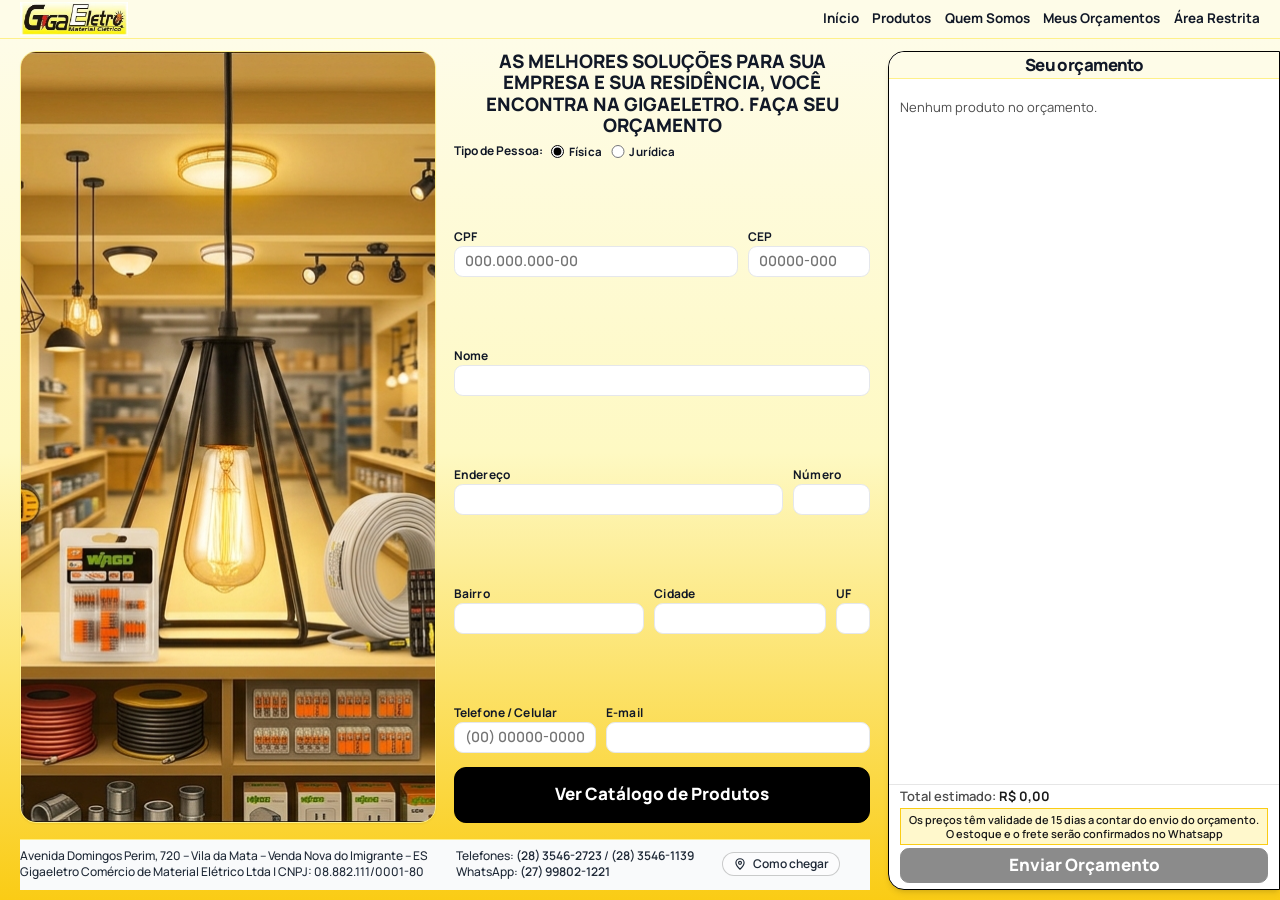
==== admin-estoque.html @ 89af7bc7 "fix: unifica consultas de orçamentos por documento e corrige filtros de data Co-authored-by: Cursor " ====
<!DOCTYPE html>
<html lang="pt-BR">
<head>
  <meta charset="utf-8">
  <meta name="viewport" content="width=device-width, initial-scale=1">
  <meta name="robots" content="noindex, nofollow">
  <title>Estoque | Gigaeletro</title>
  <link rel="icon" href="assets/logo-gigaeletro.jpg?v=3" type="image/jpeg">
  <link rel="preconnect" href="https://fonts.googleapis.com">
  <link rel="preconnect" href="https://fonts.gstatic.com" crossorigin>
  <link href="https://fonts.googleapis.com/css2?family=Manrope:wght@400;500;600;700;800&display=swap" rel="stylesheet">
  <link rel="stylesheet" href="css/site.css?v=64">
</head>
<body>
  <header class="site-header">
    <div class="wrap bar">
      <a class="brand" href="/">
        <img src="assets/logo-gigaeletro.jpg?v=3" width="366" height="184" alt="Gigaeletro Material Elétrico">
      </a>
    </div>
  </header>
  <main class="section">
    <div data-area-restrita hidden>
    <div class="wrap gestor-nav-wrap">
      <p class="kicker">Área restrita</p>
      <nav class="gestor-abas" aria-label="Área restrita">
        <button type="button" data-aba="orcamentos" aria-selected="true">Orçamentos Recebidos</button>
        <button type="button" data-aba="estoque" aria-selected="false">Atualizar Estoque</button>
        <button class="btn btn-line gestor-sair" type="button" data-sair>Sair</button>
      </nav>
    </div>
    <div class="wrap gestor-pagina" data-visao="orcamentos">
      <h1>Orçamentos recebidos</h1>
      <form class="gestor-filtros" data-gestor-filtros>
        <label>Data
          <input type="date" data-gestor-data>
        </label>
        <label>CPF/CNPJ
          <input type="text" inputmode="numeric" maxlength="14" autocomplete="off" placeholder="Somente números" data-gestor-documento>
        </label>
        <button class="btn btn-preto gestor-buscar" type="submit">Buscar</button>
      </form>
      <p class="gestor-vazio" data-gestor-vazio hidden>Nenhum orçamento encontrado.</p>
      <div class="gestor-tabela-box">
        <table class="gestor-tabela">
          <thead>
            <tr>
              <th>Data</th>
              <th>Nome / Razão Social</th>
              <th>CPF/CNPJ</th>
              <th>Telefone / Celular</th>
              <th class="num">Total</th>
              <th class="acoes">Ações</th>
            </tr>
          </thead>
          <tbody data-gestor-lista></tbody>
        </table>
      </div>
    </div>
    <div class="wrap admin-page" data-visao="estoque" hidden>
      <h1>Atualização de estoque</h1>
      <form class="admin-body panel" data-admin-arquivo>
        <p class="muted">Arraste a Tabela de Produtos. As colunas lidas são Código, Nome, Estoque e PrVenda. Esta ação substitui o catálogo inteiro. Se a leitura falhar, a lista anterior permanece.</p>
        <ol class="mapa">
          <li><span>1</span> Código</li>
          <li><span>2</span> Nome</li>
          <li><span>3</span> Estoque</li>
          <li><span>4</span> PrVenda</li>
        </ol>
        <label class="drop drop-cliente" data-drop-admin for="planilha">
          <span class="upload-badge" aria-hidden="true">
            <svg viewBox="0 0 48 48" fill="none" stroke="#1a1a1a" stroke-width="2.4">
              <path d="M24 32V10"/><path d="M15 18l9-9 9 9"/><path d="M10 30v8h28v-8"/>
            </svg>
          </span>
          <span class="drop-texto">Arraste sua lista de materiais aqui ou clique para selecionar o arquivo (Aceitamos Excel, PDF ou Foto)</span>
          <input id="planilha" name="planilha" type="file" accept=".csv,.txt,.xlsx,.xls,.pdf,.png,.jpg,.jpeg,.webp,text/csv">
        </label>
        <p class="file-name" data-admin-arquivo-nome hidden></p>
        <p class="aviso" data-admin-status hidden></p>
        <div class="auditoria" data-auditoria hidden>
          <p>Produtos no catálogo: <strong data-audit-catalogo></strong></p>
          <p>Total de linhas lidas no Excel: <strong data-audit-linhas></strong></p>
          <p>Total de produtos inseridos com sucesso no banco de dados: <strong data-audit-inseridos></strong></p>
          <p>Erros ou pulados:</p>
          <ul data-audit-pulados></ul>
          <p>Data e hora da última atualização: <strong data-audit-quando></strong></p>
        </div>
        <button class="btn btn-amarelo" type="button" data-processar disabled>Processar e Atualizar Estoque no Site</button>
      </form>
    </div>
    </div>
  </main>
  <div class="overlay" data-fechar-detalhe hidden></div>
  <div class="modal gestor-detalhe" data-detalhe hidden role="dialog" aria-modal="true" aria-labelledby="titulo-detalhe">
    <div class="drawer-head">
      <h2 id="titulo-detalhe">Orçamento</h2>
      <button type="button" data-fechar-detalhe aria-label="Fechar">×</button>
    </div>
    <div class="gestor-detalhe-corpo" data-detalhe-corpo></div>
  </div>
  <script src="js/admin.js?v=14"></script>
</body>
</html>
---- css/site.css ----
:root {
  --paper: #fcfcfc;
  --ink: #1a1a1a;
  --muted: #4d4d4d;
  --line: #e6e6e6;
  --yellow: #fcd800;
  --yellow-50: #fefce8;
  --yellow-100: #fef9c3;
  --yellow-200: #fef08a;
  --yellow-400: #facc15;
  --gray-50: #f9fafb;
  --gray-200: #e5e7eb;
  --gray-800: #1f2937;
  --gray-900: #111827;
  --wa: #0f766e;
  --wa-hover: #0c5f59;
  --white: #ffffff;
  --header: 76px;
  --orcamento: 300px;
  color-scheme: light;
}
@media (max-width: 1100px) {
  :root { --orcamento: 260px; }
}
@media (max-width: 760px) {
  :root { --orcamento: min(220px, 40vw); }
}

*,
*::before,
*::after { box-sizing: border-box; }

html { scroll-behavior: smooth; }

body {
  margin: 0;
  background: var(--gray-50);
  color: var(--gray-900);
  font-family: "Manrope", "Segoe UI", sans-serif;
  font-size: 1.0625rem;
  line-height: 1.55;
  overflow-x: clip;
}

body.drawer-open { overflow: hidden; }

body.home {
  height: 100vh;
  height: 100dvh;
  overflow: hidden;
  display: flex;
  flex-direction: column;
  padding-left: 0;
}
body.home .wrap {
  width: 100%;
  max-width: none;
  margin-left: 0;
  margin-right: 0;
}
body.home .bar { justify-content: flex-start; padding-right: 1.25rem; }
body.home .brand { margin-left: 0; margin-right: 0; }
@media (min-width: 981px) {
  body.home main,
  body.home .site-footer { margin-right: 0; }
}
@media (max-width: 980px) {
  body.home { padding-right: 0; }
  body.home .hero-grid { padding-right: 16px; }
}
body.home .site-header { position: relative; flex: none; padding-left: 20px; }
body.home main {
  flex: 1;
  min-height: 0;
  display: flex;
  flex-direction: column;
  overflow: hidden;
  margin-right: 0;
}
body.home .site-footer { margin-right: 0; }
body.home .hero {
  flex: 1;
  min-height: 0;
  display: flex;
  overflow: hidden;
}
body.home .hero-grid {
  flex: 1;
  min-height: 0;
  height: 100%;
  margin-top: 0;
  padding: 12px 0 10px 20px;
  gap: 16px 18px;
  grid-template-columns: minmax(0, 416px) minmax(0, 416px) minmax(var(--orcamento), 1fr);
  grid-template-rows: minmax(0, 1fr) auto;
  align-items: stretch;
}
body.home .hero-centro {
  grid-column: 2;
  grid-row: 1;
  min-width: 0;
  min-height: 0;
  display: flex;
  flex-direction: column;
  justify-content: flex-start;
  padding: 0;
  overflow: auto;
}
body.home .hero-copy {
  container-type: inline-size;
  min-width: 0;
  margin-top: 0;
}
body.home .hero h1 {
  width: 100%;
  max-width: none;
  margin: 0;
  white-space: normal;
  text-align: center;
  font-size: clamp(0.92rem, 1.45vw, 1.42rem);
  font-weight: 800;
  letter-spacing: 0;
  line-height: 1.15;
}
body.home .hero h1 strong { font-weight: 900; }
body.home .hero-copy p {
  max-width: none;
  margin: 0;
  font-size: 1.05rem;
  font-weight: 700;
  line-height: 1.3;
  color: var(--gray-900);
  text-align: center;
}
body.home .hero-photo {
  grid-column: 1;
  grid-row: 1;
  width: 100%;
  max-width: 416px;
  height: 100%;
  min-height: 0;
  max-height: none;
  align-self: stretch;
  justify-self: stretch;
  object-fit: cover;
  object-position: center;
  border-radius: 1rem;
}
body.home .hero-acao {
  width: 100%;
  max-width: 100%;
  justify-self: stretch;
  min-height: 0;
  min-width: 0;
  align-self: start;
  align-content: start;
  grid-template-rows: auto auto;
  gap: 0;
  margin-top: 8px;
  overflow: visible;
}
body.home .cliente-form {
  height: auto;
  min-height: 0;
  overflow: visible;
  align-content: start;
  align-self: stretch;
  gap: 0;
  padding-right: 0;
}
@media (min-width: 981px) {
  body.home { --header: 38px; }
  body.home .bar {
    min-height: 38px;
    padding-top: 2px;
    padding-bottom: 2px;
    gap: 0.55rem;
  }
  body.home .brand img {
    width: calc(32px * 366 / 184 * 1.3 * 1.3);
    height: calc(32px * 1.05);
    max-height: calc(32px * 1.05);
  }
  body.home .nav { gap: 0.85rem; }
  body.home .nav a,
  body.home .nav button { font-size: 0.84rem; line-height: 1; }
}
body.home .hero-acao .btn { align-self: stretch; width: 100%; height: auto; min-height: 56px; margin-top: 14px; }
body.home .site-footer {
  display: block;
  flex: none;
  grid-column: 1 / span 2;
  grid-row: 2;
  width: 100%;
  margin-left: 0;
  margin-right: 0;
  padding: 8px 12px 10px 0;
}
body.home .site-footer .foot {
  display: flex;
  flex-wrap: wrap;
  justify-content: flex-start;
  align-items: center;
  gap: 4px 28px;
  width: 100%;
  min-height: 0;
}
body.home .foot-contatos,
body.home .foot-fiscal,
body.home .foot-links { text-align: left; justify-self: start; }
body.home .site-footer .brand { display: none; }
body.home .fine,
body.home .site-footer p { margin: 0; font-size: 12px; line-height: 1.35; font-weight: 500; color: var(--gray-800); text-align: left; }

img { max-width: 100%; display: block; }

h1, h2, h3 {
  margin: 0;
  color: var(--gray-900);
  font-weight: 800;
  letter-spacing: -0.035em;
  line-height: 1.05;
}

h1 { font-size: clamp(2.2rem, 5vw, 4.2rem); max-width: min(14em, 100%); }
h2 { font-size: clamp(1.8rem, 3.2vw, 2.8rem); max-width: min(16em, 100%); }
h3 { font-size: 1.15rem; letter-spacing: -0.02em; line-height: 1.25; }

p { margin: 0.8rem 0 0; }
a { color: inherit; }
button, input { font: inherit; color: inherit; }

:focus-visible { outline: 3px solid var(--yellow); outline-offset: 3px; }
::selection { background: var(--yellow); color: var(--ink); }

.sr-only {
  position: absolute;
  width: 1px;
  height: 1px;
  padding: 0;
  margin: -1px;
  overflow: hidden;
  clip: rect(0, 0, 0, 0);
  white-space: nowrap;
  border: 0;
}

.skip {
  position: absolute;
  left: 1rem;
  top: -3rem;
  z-index: 80;
  background: var(--yellow);
  color: var(--ink);
  padding: 0.55rem 0.8rem;
  font-weight: 800;
  text-decoration: none;
}
.skip:focus { top: 1rem; }

.wrap {
  width: min(1120px, calc(100% - 2.5rem));
  margin-inline: auto;
}

.site-header {
  position: sticky;
  top: 0;
  z-index: 30;
  background: var(--yellow-50);
  border-bottom: 1px solid var(--yellow-200);
}

.bar {
  display: flex;
  align-items: center;
  gap: 1rem;
  min-height: var(--header);
}

.brand { display: flex; align-items: center; flex: none; text-decoration: none; }
.brand img {
  width: calc(50px * 366 / 184 * 1.3 * 1.3);
  height: calc(50px * 1.05);
  max-width: none;
  max-height: calc(50px * 1.05);
  object-fit: fill;
  display: block;
}

.nav {
  display: flex;
  align-items: center;
  gap: 1.2rem;
  margin-left: auto;
}
.nav a, .nav button { text-decoration: none; font-weight: 700; font-size: 0.98rem; }
.nav button { border: 0; background: none; padding: 0; cursor: pointer; }
.nav a:hover, .nav button:hover { box-shadow: inset 0 -2px 0 var(--ink); }

.nav-toggle {
  display: none;
  width: 44px;
  height: 44px;
  border: 1px solid var(--gray-200);
  border-radius: 0.75rem;
  background: var(--white);
  align-items: center;
  justify-content: center;
}
.bars, .bars::before, .bars::after {
  display: block;
  width: 18px;
  height: 2px;
  background: currentColor;
  position: relative;
}
.bars::before, .bars::after { content: ""; position: absolute; left: 0; }
.bars::before { top: -6px; }
.bars::after { top: 6px; }

.cart-btn {
  position: relative;
  width: 48px;
  height: 48px;
  border: 1px solid var(--line);
  background: var(--white);
  display: inline-flex;
  align-items: center;
  justify-content: center;
  cursor: pointer;
}
.badge {
  position: absolute;
  top: -6px;
  right: -6px;
  min-width: 20px;
  height: 20px;
  padding: 0 5px;
  border-radius: 99px;
  background: var(--wa);
  color: var(--white);
  font-size: 0.72rem;
  font-weight: 800;
  line-height: 20px;
  text-align: center;
}
.badge[hidden] { display: none; }

.btn {
  display: inline-flex;
  align-items: center;
  justify-content: center;
  gap: 0.5rem;
  max-width: 100%;
  min-height: 48px;
  padding: 0.7rem 1.1rem;
  background: #000;
  color: var(--white);
  border: 1px solid #000;
  border-radius: 0.75rem;
  font-weight: 800;
  text-align: center;
  text-decoration: none;
  cursor: pointer;
  transition: background 0.2s ease, border-color 0.2s ease, color 0.2s ease;
}
.btn:hover { background: var(--gray-800); border-color: var(--gray-800); color: var(--white); }
.btn:disabled { opacity: 0.45; cursor: not-allowed; }
.btn-lg { min-height: 56px; }
.btn-ghost {
  background: transparent;
  color: var(--gray-900);
  border-color: var(--gray-900);
}
.btn-ghost:hover { background: var(--white); color: var(--gray-900); border-color: var(--gray-800); }
.btn-line { background: var(--white); color: var(--ink); border-color: var(--ink); margin-bottom: 0.9rem; }
.btn-line:hover { background: var(--white); color: var(--ink); border-color: var(--yellow); }
.btn-preto { background: #000; color: var(--white); border-color: #000; }
.btn-preto:hover { background: var(--gray-800); border-color: var(--gray-800); color: var(--white); }
.btn-amarelo { background: var(--yellow); color: var(--ink); border-color: var(--yellow); }
.btn-amarelo:hover { background: #e6c400; border-color: #e6c400; color: var(--ink); }

.kicker {
  display: flex;
  align-items: center;
  gap: 0.7rem;
  margin: 0 0 0.8rem;
  font-size: 0.75rem;
  font-weight: 800;
  letter-spacing: 0.14em;
  text-transform: uppercase;
}
.kicker::before {
  content: "";
  width: 1.5rem;
  height: 3px;
  background: var(--yellow);
  flex: none;
}

.hero {
  background: linear-gradient(to bottom, var(--yellow-50) 0%, var(--yellow-100) 48%, var(--yellow-400) 100%);
}
.hero .kicker::before { background: var(--gray-900); }
.hero-grid {
  display: grid;
  grid-template-columns: minmax(0, 0.9fr) minmax(0, 1.1fr);
  grid-template-rows: auto minmax(0, 1fr);
  gap: 1.2rem 2.2rem;
  align-items: stretch;
  padding: 2.4rem 0 2.2rem;
}
.hero-copy { grid-column: 2; grid-row: 1; }
.hero-photo { grid-column: 1; grid-row: 1 / span 2; align-self: stretch; justify-self: stretch; }
.hero-acao {
  grid-column: 2;
  grid-row: 2;
  align-self: end;
  display: grid;
  gap: 0.85rem;
}
.hero h1 { font-size: 2.2rem; }
#titulo-produtos { font-size: 1.8rem; }
.hero p { max-width: min(40rem, 100%); margin-top: 0.7rem; color: var(--muted); font-size: 1.12rem; }
.hero .btn { width: 100%; margin-top: 0; }
.hero-photo {
  width: 100%;
  height: min(460px, 62vh);
  object-fit: cover;
  border: 1px solid var(--yellow-200);
  border-radius: 1rem;
  box-shadow: 0 1px 2px rgba(17, 24, 39, 0.06);
}

.section { padding: 4.6rem 0; background: var(--gray-50); }
#contato { background: var(--white); }
.section-head {
  max-width: none;
  margin-bottom: 1.5rem;
  padding: 0.9rem 1rem 1rem;
  background: var(--yellow-50);
  border: 1px solid var(--yellow-200);
  border-radius: 1rem;
}
.section-head .kicker::before { background: var(--ink); }
.contact-head { margin: -2.2rem -1.8rem 1.2rem; }
.section-head p, .muted { color: var(--muted); }

.tabs {
  display: flex;
  gap: 0.45rem;
  flex-wrap: wrap;
  margin-bottom: 1.2rem;
}
.tabs button {
  min-height: 42px;
  padding: 0 0.9rem;
  border: 1px solid var(--line);
  background: var(--white);
  font-weight: 800;
  cursor: pointer;
}
.tabs button[aria-selected="true"] {
  background: var(--ink);
  color: var(--white);
  border-color: var(--ink);
  box-shadow: inset 0 -3px 0 var(--yellow);
}

.grid {
  display: grid;
  grid-template-columns: repeat(4, minmax(0, 1fr));
  gap: 1rem;
}
.product {
  display: flex;
  flex-direction: column;
  background: var(--white);
  border: 1px solid var(--line);
  padding: 0.8rem;
}
.product[hidden] { display: none; }
.product-visual {
  display: grid;
  place-items: center;
  height: 140px;
  margin-bottom: 0.9rem;
  background: #f3f3f3;
}
.product-visual svg { width: 72px; height: 72px; }
.stock {
  margin: 0.35rem 0 0.9rem;
  color: var(--muted);
  font-size: 0.82rem;
  font-weight: 700;
}
.product .btn { margin-top: auto; width: 100%; }

.quote-box {
  display: grid;
  grid-template-columns: 0.85fr 1.15fr;
  gap: 2rem;
  align-items: start;
  background: var(--white);
  border: 1px solid var(--line);
  padding: 1.5rem;
}
#lista { padding-top: 0; }
.fields { display: grid; gap: 0.8rem; }
.fields > label { display: grid; gap: 0.35rem; font-weight: 800; font-size: 0.92rem; }
input[type="text"], input[type="tel"] {
  width: 100%;
  min-height: 48px;
  padding: 0 0.8rem;
  border: 1px solid #ccc;
  background: var(--paper);
}
.drop {
  position: relative;
  display: grid;
  place-items: center;
  min-height: 160px;
  padding: 1.2rem;
  border: 1.5px dashed #bdbdbd;
  background: var(--paper);
  text-align: center;
  font-weight: 700;
  cursor: pointer;
}
.drop.is-over { border-color: #8a8a8a; background: #fffdf2; }
.drop-cliente {
  gap: 1rem;
  min-height: 260px;
  padding: 2rem 1.4rem;
  border: 2px dashed #b5b5b5;
  background: var(--white);
}
.upload-badge {
  display: grid;
  place-items: center;
  width: 92px;
  height: 92px;
  border-radius: 50%;
  background: var(--yellow);
}
.upload-badge svg { width: 46px; height: 46px; }
.drop-texto { max-width: 34rem; font-size: 1.08rem; line-height: 1.45; font-weight: 800; }
.cotacao-box { display: grid; gap: 0.9rem; }
.cotacao-box .btn { justify-self: start; }
.admin-panel { width: min(560px, calc(100% - 1.5rem)); }
.mapa {
  display: grid;
  grid-template-columns: 1fr 1fr;
  gap: 0.5rem;
  margin: 0;
  padding: 0;
  list-style: none;
}
.mapa li {
  display: flex;
  align-items: center;
  gap: 0.55rem;
  margin: 0;
  padding: 0.75rem 0.8rem;
  border: 1px solid var(--line);
  background: var(--white);
  font-weight: 800;
}
.mapa span {
  display: grid;
  place-items: center;
  width: 1.7rem;
  height: 1.7rem;
  background: var(--ink);
  color: var(--paper);
  font-size: 0.82rem;
}
.admin-body .btn { width: 100%; }
.drop input {
  position: absolute;
  width: 1px;
  height: 1px;
  padding: 0;
  margin: -1px;
  overflow: hidden;
  clip: rect(0, 0, 0, 0);
  border: 0;
}
.file-name { margin: 0.7rem 0 0; font-weight: 800; }
.aviso { margin: 0.8rem 0 0; font-weight: 700; }
.aviso-sutil { color: var(--muted); font-weight: 600; }
.quote-box .btn { margin-top: 0.4rem; }

.contact-block {
  display: grid;
  grid-template-columns: minmax(0, 0.9fr) minmax(0, 1.1fr);
  background: var(--white);
  color: var(--gray-900);
  border: 1px solid var(--gray-200);
  border-radius: 1rem;
  box-shadow: 0 1px 2px rgba(17, 24, 39, 0.06);
}
.contact-copy { padding: 2.2rem 1.8rem; }
.phones { display: grid; gap: 0.15rem; margin-top: 1rem; }
.phones a {
  color: var(--ink);
  font-size: clamp(1.6rem, 3vw, 2.3rem);
  font-weight: 800;
  letter-spacing: -0.03em;
  line-height: 1.15;
  text-decoration: none;
}
.phones a:hover { text-decoration: underline; text-underline-offset: 0.08em; }
address { margin-top: 1rem; font-style: normal; color: var(--muted); }
.fiscal { margin-top: 1rem; font-weight: 800; color: var(--ink); }
.contact-copy .btn { margin-top: 1.2rem; }
.map iframe { width: 100%; height: 100%; min-height: 380px; border: 0; }

.site-footer {
  background: var(--gray-50);
  color: var(--gray-900);
  border-top: 1px solid var(--yellow-200);
  padding: 1.6rem 0 1.3rem;
}
.foot {
  display: grid;
  grid-template-columns: minmax(0, 1.4fr) minmax(max-content, 1fr) auto;
  gap: 4px 16px;
  align-items: center;
}
.foot-contatos p { white-space: nowrap; }
.foot-col {
  min-width: 0;
  font-size: 12px;
  line-height: 1.35;
  font-weight: 500;
  color: var(--gray-800);
}
.foot-col p { margin: 0; }
.foot-col a { color: inherit; font-weight: 600; text-decoration: none; }
.foot-col a:hover { text-decoration: underline; text-underline-offset: 0.12em; }
.foot-fiscal { text-align: left; }
.foot-contatos { text-align: center; }
.foot-links { justify-self: end; }
.foot-mapa {
  display: inline-flex;
  align-items: center;
  gap: 0.35rem;
  padding: 4px 10px;
  border: 1px solid rgba(26, 26, 26, 0.22);
  border-radius: 999px;
  background: rgba(255, 255, 255, 0.45);
  color: var(--gray-900);
  font-size: 12px;
  font-weight: 700;
  line-height: 1.2;
  text-decoration: none;
  white-space: nowrap;
}
.foot-mapa svg { display: block; flex: none; }
.foot-mapa:hover { background: rgba(255, 255, 255, 0.85); text-decoration: none; }
.foot-nav { display: flex; flex-wrap: wrap; gap: 1rem; }
.foot-nav a { color: var(--gray-900); font-weight: 800; text-decoration: none; }
.foot-nav a:hover { box-shadow: inset 0 -2px 0 var(--gray-900); }
.fine { margin: 1rem 0 0; color: var(--muted); font-size: 0.92rem; }

.overlay[hidden], .drawer[hidden] { display: none; }
.overlay {
  position: fixed;
  inset: 0;
  z-index: 40;
  background: rgba(26, 26, 26, 0.46);
}
.drawer {
  position: fixed;
  top: 0;
  right: 0;
  z-index: 50;
  width: min(420px, 100%);
  height: 100%;
  background: var(--paper);
  color: var(--ink);
  display: flex;
  flex-direction: column;
  border-left: 1px solid var(--line);
}
.drawer-head, .drawer-foot { padding: 1rem 1.1rem; border-bottom: 1px solid var(--line); }
.drawer-head { display: flex; justify-content: space-between; align-items: center; gap: 1rem; }
.drawer-head h2 { font-size: 1.5rem; }
.drawer-head button, .qty button, .remover {
  min-height: 40px;
  border: 1px solid var(--line);
  background: var(--white);
  font-weight: 800;
  cursor: pointer;
}
.drawer-head button { width: 40px; }
.cart-list { list-style: none; margin: 0; padding: 0.4rem 1.1rem 1rem; overflow: auto; }
.cart-item { padding: 0.9rem 0; border-bottom: 1px solid var(--line); }
.cart-item p { margin: 0 0 0.55rem; font-weight: 800; }
.qty { display: flex; align-items: center; gap: 0.4rem; }
.qty button { width: 36px; }
.qty span { min-width: 1.4rem; text-align: center; font-weight: 800; }
.remover { padding: 0 0.7rem; margin-left: auto; }
.drawer-foot { margin-top: auto; border-bottom: 0; border-top: 1px solid var(--line); }
.drawer-foot .btn { width: 100%; }
.historico-modal { width: min(560px, calc(100% - 1.5rem)); }
.historico-corpo { padding: 0.35rem 1.1rem 1.1rem; }
.historico-instrucao { margin: 0.7rem 0 0.75rem; color: var(--ink); font-size: 0.95rem; font-weight: 700; line-height: 1.45; }
.historico-busca-linha { display: flex; align-items: center; gap: 0.6rem; }
.historico-busca-linha input { flex: 1; min-width: 0; }
.historico-busca-linha .btn { flex: none; min-height: 48px; }
.historico-erro { margin: 0.45rem 0 0; color: #b91c1c; font-size: 0.85rem; font-weight: 700; }
.historico-erro[hidden] { display: none; }
.historico-vazio { margin: 0.85rem 0; color: var(--muted); font-size: 0.95rem; font-weight: 600; line-height: 1.45; }
.historico-vazio[hidden] { display: none; }
.historico-lista {
  list-style: none;
  margin: 0;
  padding: 0;
  max-height: min(360px, 52vh);
  overflow-y: auto;
}
.historico-lista li {
  display: flex;
  align-items: center;
  justify-content: space-between;
  gap: 0.75rem;
  padding: 0.8rem 0;
  border-bottom: 1px solid var(--line);
  color: var(--ink);
  font-size: 0.95rem;
  font-weight: 700;
}
.historico-lista li > span { min-width: 0; }
.historico-acoes { display: flex; flex: none; align-items: center; gap: 0.85rem; }
.historico-acoes a,
.historico-acoes button {
  display: inline-flex;
  align-items: center;
  justify-content: center;
  width: 16px;
  height: 16px;
  padding: 0;
  border: 0;
  background: transparent;
  color: var(--ink);
  text-decoration: none;
  cursor: pointer;
}
.historico-acoes svg { display: block; width: 16px; height: 16px; }
.historico-acoes button.historico-excluir { color: #dc2626; }
.historico-acoes a:hover,
.historico-acoes a:focus-visible,
.historico-acoes button:hover,
.historico-acoes button:focus-visible { color: #111827; }
.historico-acoes button.historico-excluir:hover,
.historico-acoes button.historico-excluir:focus-visible { color: #b91c1c; }
.empty { padding: 1rem 1.1rem; color: var(--muted); }

[id] { scroll-margin-top: calc(var(--header) + 12px); }

@media (max-width: 980px) {
  .grid { grid-template-columns: 1fr 1fr; }
  .quote-box, .contact-block, .foot { display: grid; grid-template-columns: 1fr; }
  body.home .hero-photo { display: none; }
  body.home .hero { overflow: auto; }
  body.home .hero-grid {
    flex: none;
    align-self: start;
    height: auto;
    min-height: auto;
    grid-template-columns: 1fr;
    grid-template-rows: auto;
  }
  body.home .hero-centro { overflow: visible; height: auto; }
  body.home .hero-centro,
  body.home .hero-copy,
  body.home .hero-acao,
  body.home .quote-side,
  body.home .site-footer { grid-column: 1; grid-row: auto; }
  body.home .quote-side { position: relative; width: 100%; height: auto; max-height: 420px; border-radius: 1rem; }
  body.home .hero h1 {
    white-space: normal;
    text-align: center;
    font-size: clamp(1.28rem, 5.1vw, 1.7rem);
    margin-bottom: 8px;
  }
  body.home .hero-acao {
    width: 100%;
    max-width: 100%;
    min-height: auto;
    height: auto;
    align-self: start;
    grid-template-rows: auto;
    align-content: start;
    overflow: visible;
  }
  body.home .cliente-form {
    height: auto;
    min-height: auto;
    overflow: visible;
    align-content: start;
    gap: 0.55rem;
    padding-right: 0;
  }
  body.home .hero-copy,
  body.home .site-footer { display: none; }
}

@media (min-width: 981px) {
  body.home .hero-centro { height: 100%; }
  body.home .hero-acao {
    flex: 1;
    display: flex;
    flex-direction: column;
    align-self: stretch;
    height: auto;
    min-height: 0;
  }
  body.home .cliente-form {
    flex: 1;
    height: auto;
    min-height: 0;
    align-content: space-between;
    gap: 0;
  }
  body.home .cliente-form .form-linha { margin-bottom: 0; }
}

@media (max-width: 760px) {
  .nav-toggle { display: inline-flex; margin-left: auto; }
  .bar { flex-wrap: wrap; }
  .brand { order: 1; }
  .nav-toggle { order: 3; }
  .nav { order: 4;
    display: none;
    flex-basis: 100%;
    flex-direction: column;
    align-items: stretch;
    gap: 0;
    margin: 0;
    padding: 0.2rem 0 0.4rem;
    border-top: 1px solid var(--line);
  }
  .nav.is-open { display: flex; }
  .nav a, .nav button { padding: 0.85rem 0; border-bottom: 1px solid var(--line); text-align: left; }
  .nav a:hover, .nav button:hover { box-shadow: none; }
  .hero-grid { grid-template-columns: 1fr; grid-template-rows: auto; padding: 0.7rem 0; }
  .hero-copy { order: 1; grid-column: 1; grid-row: auto; }
  .hero-photo { display: none; }
  .hero-acao { order: 2; grid-column: 1; grid-row: auto; align-self: stretch; }
  body.home .hero { overflow: auto; }
  .grid { grid-template-columns: 1fr; }
  .tabs { flex-wrap: nowrap; overflow-x: auto; padding-bottom: 0.3rem; }
  .tabs button { flex: none; }
  .contact-copy { padding: 1.6rem 1.15rem; }
  .contact-head { margin: -1.6rem -1.15rem 1rem; }
  .map iframe { min-height: 260px; }
}

@media (prefers-reduced-motion: reduce) {
  html { scroll-behavior: auto; }
}

.quote-layout {
  display: grid;
  grid-template-columns: minmax(0, 1.15fr) minmax(0, 0.85fr);
  gap: 1rem;
  align-items: start;
}
.panel {
  background: var(--white);
  border: 1px solid var(--line);
  padding: 1.1rem;
}
.panel h3 { margin-bottom: 0.8rem; }
.search-label, .livre-label, .admin-body label {
  display: grid;
  gap: 0.35rem;
  font-weight: 800;
  font-size: 0.92rem;
}
.search-label { margin-bottom: 0.8rem; }
input[type="search"], input[type="password"], textarea {
  width: 100%;
  border: 1px solid var(--gray-200);
  border-radius: 0.75rem;
  background: var(--white);
  font: inherit;
  color: inherit;
}
input[type="search"], input[type="password"] { min-height: 48px; padding: 0 0.8rem; }
textarea { min-height: 140px; padding: 0.75rem 0.8rem; resize: vertical; }
.catalog-meta { margin: 0.15rem 0 0.75rem; color: var(--ink); font-size: 0.98rem; font-weight: 800; }
.catalog-list { display: grid; gap: 0.28rem; min-height: 0; overflow: auto; }
.catalogo-modal[hidden] { display: none; }
.catalogo-modal {
  position: fixed;
  z-index: 46;
  top: calc(var(--header) + 16px);
  left: 24px;
  right: auto;
  transform: none;
  display: flex;
  flex-direction: column;
  width: min(520px, calc(100vw - var(--orcamento) - 48px));
  height: min(70.2vh, 666px);
  padding: 0.85rem 0.95rem 0.95rem;
  background: var(--white);
  border: 1px solid var(--gray-200);
  border-radius: 1rem;
  box-shadow: 0 24px 60px rgba(17, 24, 39, 0.22);
  cursor: grab;
  user-select: none;
}
.catalogo-modal.is-arrastando,
.catalogo-modal.is-arrastando * { cursor: grabbing; }
.catalogo-modal button,
.catalogo-modal a,
.catalogo-modal input,
.catalogo-modal textarea,
.catalogo-modal select,
.catalogo-modal label,
.catalogo-modal .catalog-list,
.catalogo-modal .suggest {
  cursor: auto;
  user-select: auto;
}
.catalogo-modal button,
.catalogo-modal a { cursor: pointer; }
.catalogo-modal input,
.catalogo-modal textarea { cursor: text; user-select: text; }
.catalogo-modal-head {
  display: flex;
  align-items: center;
  justify-content: space-between;
  gap: 0.8rem;
  margin-bottom: 0.55rem;
}
.catalogo-modal-head h2 { font-size: 1.35rem; }
.catalogo-fechar {
  margin-left: auto;
  min-height: 40px;
  padding: 0 0.85rem;
  border: 0;
  border-radius: 0.75rem;
  background: #000;
  color: #fff;
  font-weight: 800;
  cursor: pointer;
  white-space: nowrap;
}
.catalogo-fechar:hover { background: var(--gray-800); }
.catalogo-modal .search-label {
  gap: 0.15rem;
  margin-bottom: 0.2rem;
  font-size: 0.75rem;
}
.catalogo-modal input[type="search"] {
  min-height: 32px;
  padding: 0 0.55rem;
  border-radius: 0.5rem;
  font-size: 0.85rem;
}
.catalogo-modal .catalog-meta { margin: 0.15rem 0 0.3rem; }
.catalogo-modal .catalog-list {
  display: grid;
  grid-template-columns: minmax(0, 1fr);
  gap: 0.28rem;
  flex: 1;
  min-height: 0;
  max-height: none;
  align-content: start;
}
.catalogo-modal .catalog-row {
  flex-direction: row;
  align-items: center;
  gap: 0.35rem;
  width: 100%;
  padding: 0.125rem 0.4rem;
}
.catalogo-modal .catalog-nome {
  font-size: 12px;
  font-weight: 700;
  line-height: 1.15;
}
.catalogo-modal .catalog-buy {
  flex-direction: row;
  margin-left: auto;
  gap: 0.4rem;
}
.catalogo-modal .catalog-row .preco strong {
  font-size: 12px;
  line-height: 1.15;
  white-space: nowrap;
}
.catalogo-modal .add-mini {
  min-height: 20px;
  padding: 0 0.4rem;
  font-size: 11px;
  line-height: 1;
}
.catalog-row {
  display: flex;
  align-items: center;
  gap: 0.7rem;
  background: var(--white);
  border: 1px solid var(--gray-200);
  border-radius: 0.75rem;
  box-shadow: 0 1px 2px rgba(17, 24, 39, 0.06);
  padding: 0.38rem 0.6rem;
  scroll-margin-top: calc(var(--header) + 12px);
}
.catalog-info { min-width: 0; flex: 1; }
.catalog-nome {
  display: block;
  width: 100%;
  margin: 0;
  padding: 0;
  color: inherit;
  font-size: 0.95rem;
  font-weight: 800;
  line-height: 1.25;
  text-align: left;
  cursor: default;
}
.catalog-fine {
  margin: 0.05rem 0 0;
  color: var(--muted);
  font-size: 0.68rem;
  font-weight: 600;
  line-height: 1.2;
}
.catalog-buy {
  display: flex;
  align-items: center;
  gap: 0.4rem;
  flex: none;
}
.add-mini {
  min-height: 32px;
  padding: 0 0.55rem;
  border: 1px solid var(--gray-200);
  border-radius: 0.75rem;
  background: var(--white);
  color: var(--ink);
  font-size: 0.78rem;
  font-weight: 800;
  line-height: 1;
  white-space: nowrap;
  cursor: pointer;
  flex: none;
}
.add-mini:hover { background: var(--yellow-100); border-color: var(--yellow-200); }
.auditoria {
  display: grid;
  gap: 0.35rem;
  margin: 0;
  padding: 0.85rem 0.9rem;
  background: #fff8cc;
  border-left: 4px solid var(--yellow);
  font-size: 0.92rem;
}
.auditoria[hidden] { display: none; }
.auditoria p { margin: 0; font-weight: 700; }
.auditoria ul {
  margin: 0.1rem 0 0.15rem;
  padding-left: 1.15rem;
  max-height: 180px;
  overflow: auto;
  font-weight: 600;
}
.resumo { list-style: none; margin: 0.4rem 0 0; padding: 0; min-width: 0; }
.resumo-item { padding: 0.75rem 0; border-bottom: 1px solid var(--line); min-width: 0; }
.resumo .qty { flex-wrap: wrap; max-width: 100%; }
.resumo .remover { margin-left: 0; }
.resumo-item p { margin: 0 0 0.45rem; font-weight: 800; }
.resumo-vazio { color: var(--muted); }
.subtotal { font-weight: 800; }
.livre-label { margin-top: 0.8rem; }
.legal {
  margin: 1rem 0;
  padding: 0.85rem 0.9rem;
  background: #fff8cc;
  border-left: 4px solid var(--yellow);
  font-weight: 700;
}
.panel .btn { width: 100%; }
.fine { display: flex; justify-content: space-between; gap: 1rem; flex-wrap: wrap; }
.admin-link {
  border: 0;
  background: none;
  color: inherit;
  font: inherit;
  text-decoration: underline;
  cursor: pointer;
  padding: 0;
}
.modal[hidden] { display: none; }
.modal {
  position: fixed;
  z-index: 50;
  top: 50%;
  left: 50%;
  transform: translate(-50%, -50%);
  width: min(480px, calc(100% - 1.5rem));
  background: var(--paper);
  color: var(--ink);
  border: 1px solid var(--line);
}
.admin-body { display: grid; gap: 0.8rem; padding: 1rem 1.1rem 1.2rem; }
.admin-body[hidden] { display: none; }
.admin-body a { font-weight: 800; }

@media (min-width: 981px) {
  #lista { position: sticky; top: calc(var(--header) + 16px); }
}
@media (max-width: 980px) {
  .quote-layout { grid-template-columns: minmax(0, 1fr); }
}

.catalog-row .preco { margin: 0; }
.catalog-row .preco strong { font-size: 0.95rem; white-space: nowrap; }
.cart-item .cart-sku {
  margin: 0 0 0.15rem;
  color: var(--muted);
  font-size: 0.72rem;
  font-weight: 700;
}
.cart-item .cart-nome {
  margin: 0 0 0.45rem;
  font-size: 0.95rem;
  font-weight: 800;
  line-height: 1.3;
}
.cart-item .cart-fact {
  display: flex;
  justify-content: space-between;
  align-items: baseline;
  gap: 0.6rem;
  margin: 0.28rem 0 0;
  color: var(--muted);
  font-size: 0.8rem;
  font-weight: 600;
}
.cart-item .cart-fact strong { color: var(--ink); font-weight: 800; }
.cart-item .cart-linha { margin-top: 0.15rem; }
.cart-item .cart-linha strong { font-size: 0.95rem; }
.cart-float {
  position: fixed;
  right: 1rem;
  bottom: 1rem;
  z-index: 35;
  display: inline-flex;
  align-items: center;
  gap: 0.55rem;
  min-height: 52px;
  padding: 0 1.05rem;
  border: 0;
  background: var(--ink);
  color: var(--paper);
  font-weight: 800;
  cursor: pointer;
  box-shadow: 0 10px 28px rgba(26, 26, 26, 0.22);
}
.cart-float .badge { position: static; }
.foot-nav button {
  border: 0;
  background: none;
  color: var(--gray-900);
  font-weight: 800;
  cursor: pointer;
  padding: 0;
}
.foot-nav button:hover { box-shadow: inset 0 -2px 0 var(--gray-900); }
.search-combo { position: relative; }
.suggest {
  position: absolute;
  z-index: 8;
  left: 0;
  right: 0;
  top: 100%;
  margin: 0.25rem 0 0;
  padding: 0.3rem;
  list-style: none;
  background: var(--white);
  border: 1px solid var(--line);
  box-shadow: 0 14px 32px rgba(26, 26, 26, 0.14);
  max-height: 320px;
  overflow: auto;
}
.suggest[hidden] { display: none; }
.suggest button {
  width: 100%;
  display: grid;
  gap: 0.15rem;
  padding: 0.7rem 0.75rem;
  border: 0;
  background: transparent;
  text-align: left;
  cursor: pointer;
}
.suggest button strong { font-size: 0.98rem; }
.suggest button span { color: var(--muted); font-size: 0.82rem; font-weight: 700; }
.suggest button:hover,
.suggest button.is-active { background: #fff8cc; }
.suggest-empty,
.suggest-more { padding: 0.7rem 0.75rem; color: var(--muted); font-size: 0.88rem; }
.quote-side {
  position: fixed;
  z-index: 32;
  top: var(--header);
  right: 0;
  bottom: 0;
  left: auto;
  display: flex;
  flex-direction: column;
  width: var(--orcamento);
  height: auto;
  max-height: none;
  background: var(--white);
  border: 1px solid #000;
  border-radius: 1rem 0 0 1rem;
  box-shadow: 0 4px 6px -1px rgba(0, 0, 0, 0.1), 0 2px 4px -2px rgba(0, 0, 0, 0.1);
  overflow: visible;
  cursor: default;
  user-select: auto;
  touch-action: auto;
}
body.home .quote-side {
  position: relative;
  z-index: 1;
  top: auto;
  right: auto;
  bottom: auto;
  left: auto;
  grid-column: 3;
  grid-row: 1 / span 2;
  width: 100%;
  height: 100%;
  max-height: none;
  border-radius: 1rem 0 0 1rem;
}
@media (max-width: 980px) {
  body.home .quote-side {
    grid-column: 1;
    grid-row: auto;
    width: 100%;
    height: auto;
    max-height: 420px;
    border-radius: 1rem;
  }
  body.home .quote-side .drawer-head { border-top-right-radius: 1rem; }
}
.quote-side .cart-list { flex: 1; min-height: 0; }
.quote-side .drawer-head {
  justify-content: center;
  padding: 0.22rem 0.7rem;
  background: var(--yellow-50);
  border-bottom: 1px solid var(--yellow-200);
  border-top-left-radius: 1rem;
  border-top-right-radius: 0;
}
.quote-side .drawer-head h2 {
  width: 100%;
  font-size: 1.05rem;
  line-height: 1.1;
  text-align: center;
}
.quote-side .cart-list { padding: 0.1rem 0.7rem 0.15rem; }
.quote-side .cart-item { padding: 0.32rem 0; }
.quote-side .cart-nome {
  margin: 0 0 0.12rem;
  color: #374151;
  font-size: 12px;
  font-weight: 300;
  line-height: 1.15;
}
.quote-side .cart-prod { color: #1f2937; font-weight: 700; }
.quote-side .cart-compacta {
  display: grid;
  grid-template-columns: max-content max-content minmax(0, 1fr) max-content 4.7rem minmax(0, 1fr) max-content 5.15rem 16px;
  align-items: center;
  width: 100%;
  column-gap: 0.4rem;
  margin: 0;
  color: #374151;
  font-size: 11px;
  font-weight: 400;
  line-height: 1.15;
}
.quote-side .cart-compacta > :nth-child(1) { grid-column: 1; }
.quote-side .cart-compacta > :nth-child(2) { grid-column: 2; }
.quote-side .cart-compacta > :nth-child(3) { grid-column: 4; }
.quote-side .cart-compacta > :nth-child(4) { grid-column: 5; }
.quote-side .cart-compacta > :nth-child(5) { grid-column: 7; }
.quote-side .cart-compacta > :nth-child(6) { grid-column: 8; }
.quote-side .cart-compacta > :nth-child(7) { grid-column: 9; }
.quote-side .cart-rotulo,
.quote-side .cart-seletor,
.quote-side .cart-preco,
.quote-side .cart-total { white-space: nowrap; }
.quote-side .cart-rotulo {
  justify-self: start;
  color: #111827;
  font-weight: 700;
  text-align: left;
}
.quote-side .cart-seletor {
  display: inline-flex;
  align-items: center;
  justify-self: start;
  gap: 0.22rem;
}
.quote-side .cart-preco,
.quote-side .cart-total {
  justify-self: stretch;
  width: 100%;
  color: #374151;
  font-variant-numeric: tabular-nums;
  font-weight: 400;
  text-align: right;
}
.quote-side .qtd-btn {
  display: inline-grid;
  place-items: center;
  width: 20px;
  height: 20px;
  min-height: 0;
  padding: 0;
  border: 1px solid var(--gray-200);
  border-radius: 0.3rem;
  background: var(--white);
  color: var(--ink);
  font: inherit;
  font-size: 14px;
  font-weight: 800;
  line-height: 1;
  cursor: pointer;
}
.quote-side .qtd-btn:hover { background: var(--yellow-50); }
.quote-side .qtd-num {
  min-width: 1.15rem;
  color: #374151;
  font-weight: 400;
  text-align: center;
}
.quote-side .cart-compacta strong { color: #111827; font-weight: 700; }
.quote-side .cart-item .remover {
  display: inline-flex;
  align-items: center;
  justify-content: center;
  justify-self: end;
  align-self: center;
  width: 16px;
  height: 16px;
  min-height: 0;
  margin: 0;
  padding: 0;
  border: 0;
  background: transparent;
  color: #ef4444;
  line-height: 1;
  text-decoration: none;
}
.quote-side .cart-item .remover svg { display: block; width: 16px; height: 16px; }
.quote-side .cart-item .remover:hover,
.quote-side .cart-item .remover:focus-visible { color: #dc2626; text-decoration: none; }
.quote-side .estimado {
  margin: 0;
  color: var(--muted);
  font-size: 13px;
  font-weight: 600;
  line-height: 1.2;
}
.quote-side .estimado strong { color: var(--ink); font-size: 13px; }
.quote-side .drawer-foot { padding: 0.28rem 0.7rem 0.4rem; }
.quote-side .legal {
  margin: 0.22rem 0 0.18rem;
  padding: 0.22rem 0.4rem;
  border: 1px solid var(--yellow-400);
  border-left: 1px solid var(--yellow-400);
  background: #fff8cc;
  color: var(--ink);
  font-size: 11px;
  font-weight: 600;
  line-height: 1.25;
  text-align: center;
}
.quote-side .drawer-foot .btn {
  min-height: 34px;
  margin-top: 0;
  padding: 0.2rem 0.7rem;
  border-radius: 0.55rem;
}
.quote-side .empty { padding: 0.45rem 0.7rem; font-size: 13px; }
.qtd-label {
  display: grid;
  gap: 0.3rem;
  margin-top: 0.35rem;
  color: var(--muted);
  font-size: 0.82rem;
  font-weight: 800;
}
.qtd-label input {
  width: 100%;
  min-height: 44px;
  padding: 0 0.7rem;
  border: 1px solid var(--gray-200);
  border-radius: 0.75rem;
  background: var(--white);
}
.cart-item .remover { margin: 0.55rem 0 0; }
body { padding-bottom: 0; }
@media (min-width: 981px) {
  main,
  .site-footer { margin-right: 0; }
  .overlay[data-catalogo-overlay] { right: max(var(--orcamento), calc(100vw - 888px)); }
}
.cliente-form {
  display: grid;
  gap: 0.22rem;
  margin: 0;
  min-width: 0;
}
.cliente-honeypot {
  position: absolute;
  left: -10000px;
  width: 1px;
  height: 1px;
  margin: 0;
  padding: 0;
  overflow: hidden;
  opacity: 0;
  pointer-events: none;
  clip: rect(0, 0, 0, 0);
}
.form-linha {
  display: grid;
  gap: 0 10px;
  align-items: end;
  min-width: 0;
  margin-bottom: 6px;
}
.cliente-form .form-linha:last-child { margin-bottom: 0; }
.form-doc { grid-template-columns: minmax(0, 7fr) minmax(0, 3fr); }
.form-end { grid-template-columns: minmax(0, 9fr) minmax(4.8rem, 1.4fr); }
.form-local { grid-template-columns: minmax(0, 50fr) minmax(0, 45fr) minmax(2.15rem, 5fr); }
.form-contato { grid-template-columns: minmax(0, 35fr) minmax(0, 65fr); }
.cliente-form label {
  display: grid;
  gap: 2px;
  min-width: 0;
  font-size: 12px;
  font-weight: 700;
  line-height: 1.15;
  letter-spacing: 0.01em;
}
.cliente-form input {
  width: 100%;
  min-height: 0;
  padding: 6px 10px;
  border: 1px solid var(--gray-200);
  border-radius: 0.55rem;
  background: var(--white);
  font-size: 0.88rem;
  font-weight: 600;
  line-height: 1.2;
}
.form-end input[name="numero"],
.form-local input[name="uf"] {
  padding: 6px 4px;
  text-align: center;
}
.cliente-form input.is-invalido { background: #fff5f5; }
.tipo-pessoa {
  border: 0;
  margin: 0;
  padding: 0;
  display: flex;
  flex-flow: row nowrap;
  align-items: center;
  gap: 0.45rem;
  min-width: 0;
}
.tipo-pessoa legend {
  float: left;
  width: auto;
  padding: 0;
  font-size: 12px;
  font-weight: 700;
  line-height: 1.15;
  white-space: nowrap;
}
.tipo-opcoes {
  display: flex;
  flex-flow: row nowrap;
  align-items: center;
  gap: 0.55rem;
  min-width: 0;
}
.tipo-pessoa label {
  display: flex;
  align-items: center;
  gap: 0.28rem;
  font-size: 0.72rem;
  font-weight: 700;
}
.tipo-pessoa input {
  width: 0.9rem;
  min-height: 0;
  margin: 0;
  padding: 0;
  accent-color: #000;
}
.doc-campo { position: relative; }
.doc-aviso {
  margin: 0.08rem 0 0;
  color: #9f1239;
  font-size: 0.68rem;
  font-weight: 700;
  line-height: 1.15;
}
.doc-aviso[hidden] { display: none; }
@media (max-width: 420px) {
  .tipo-pessoa { flex-wrap: wrap; }
  .form-local { grid-template-columns: minmax(0, 1fr) minmax(0, 1fr) 2.35rem; }
}
.senha-esqueci { margin: 0.65rem 0 0; text-align: center; }
.senha-esqueci a { color: var(--muted); font-size: 0.82rem; font-weight: 700; text-decoration: none; }
.senha-esqueci a:hover { text-decoration: underline; }
.gestor-nav-wrap { width: min(1120px, calc(100% - 2.5rem)); margin: 0 auto 0.4rem; }
.gestor-abas { display: flex; align-items: center; gap: 0.4rem; flex-wrap: wrap; }
.gestor-abas button[data-aba] {
  min-height: 36px;
  padding: 0 0.8rem;
  border: 1px solid var(--gray-200);
  border-radius: 0.5rem;
  background: var(--white);
  color: var(--ink);
  font-weight: 800;
  cursor: pointer;
}
.gestor-abas button[aria-selected="true"] { background: #000; border-color: #000; color: #fff; }
.gestor-sair { margin-left: auto; margin-bottom: 0; min-height: 36px; padding: 0 0.8rem; }
.gestor-pagina { width: min(1120px, calc(100% - 2.5rem)); margin: 0 auto 1.5rem; }
.gestor-pagina h1 { font-size: clamp(1.5rem, 2.4vw, 2rem); margin-bottom: 0.7rem; }
.gestor-filtros { display: flex; align-items: end; gap: 0.75rem; margin-bottom: 0.7rem; }
.gestor-buscar { flex: none; min-height: 36px; padding: 0 0.95rem; border-radius: 0.5rem; font-size: 0.82rem; }
.gestor-filtros label { flex: 1; min-width: 0; display: grid; gap: 0.25rem; font-size: 0.78rem; font-weight: 800; }
.gestor-filtros input {
  width: 100%;
  min-height: 36px;
  padding: 0 0.55rem;
  border: 1px solid var(--gray-200);
  border-radius: 0.5rem;
  background: var(--white);
  font: inherit;
  font-size: 0.85rem;
}
.gestor-vazio { margin: 0.4rem 0; color: var(--muted); font-size: 0.85rem; font-weight: 700; }
.gestor-tabela-box { overflow-x: auto; background: var(--white); border: 1px solid var(--gray-200); border-radius: 0.75rem; }
.gestor-tabela { width: 100%; border-collapse: collapse; font-size: 12px; line-height: 1.25; }
.gestor-tabela th, .gestor-tabela td { padding: 0.28rem 0.45rem; border-bottom: 1px solid var(--gray-200); text-align: left; vertical-align: top; }
.gestor-tabela th { font-size: 11px; font-weight: 800; background: var(--yellow-50); white-space: nowrap; }
.gestor-tabela td.num, .gestor-tabela th.num, .gestor-tabela th.acoes { text-align: right; font-variant-numeric: tabular-nums; white-space: nowrap; }
.gestor-tabela th.acoes, .gestor-tabela td.acoes { font-variant-numeric: normal; }
.gestor-acoes { display: flex; justify-content: flex-end; gap: 0.35rem; }
.gestor-acoes button {
  display: inline-flex;
  align-items: center;
  justify-content: center;
  width: 28px;
  height: 28px;
  padding: 0;
  border: 0;
  border-radius: 0.4rem;
  background: transparent;
  color: #111827;
  cursor: pointer;
}
.gestor-acoes button:hover, .gestor-acoes button:focus-visible { background: var(--yellow-50); }
.gestor-acoes button[data-excluir-orcamento] { color: #ef4444; }
.gestor-acoes button[data-excluir-orcamento]:hover,
.gestor-acoes button[data-excluir-orcamento]:focus-visible { color: #dc2626; background: #fef2f2; }
.gestor-acoes svg { display: block; width: 16px; height: 16px; }
.gestor-detalhe { width: min(680px, calc(100% - 1.5rem)); max-height: min(80vh, 720px); overflow: auto; }
.gestor-detalhe-corpo { padding: 0.2rem 1.1rem 1.1rem; }
.gestor-detalhe-meta { margin: 0 0 0.7rem; font-size: 0.92rem; font-weight: 700; }
.gestor-detalhe-meta p { margin: 0.15rem 0; }
.gestor-detalhe table { width: 100%; border-collapse: collapse; font-size: 12px; }
.gestor-detalhe th, .gestor-detalhe td { padding: 0.28rem 0.35rem; border-bottom: 1px solid var(--gray-200); text-align: left; }
.gestor-detalhe td.num, .gestor-detalhe th.num { text-align: right; font-variant-numeric: tabular-nums; white-space: nowrap; }
.gestor-detalhe tfoot td { font-weight: 800; }
.gestor-tabela .gestor-item { display: block; }
@media (max-width: 640px) {
  .gestor-filtros { flex-direction: column; align-items: stretch; }
}
.admin-page { max-width: 760px; }
.admin-page h1 { font-size: clamp(1.8rem, 3vw, 2.6rem); margin-bottom: 0.4rem; }
.admin-page .admin-body { margin-top: 1rem; }
.admin-page .drop-cliente { margin-top: 0.2rem; }

@media (max-width: 760px) {
  body.home {
    --fecho-mobile: 11.25rem;
    padding-bottom: calc(var(--fecho-mobile) + env(safe-area-inset-bottom, 0px));
  }
  .catalogo-modal {
    top: 0;
    left: 0;
    right: 0;
    bottom: auto;
    transform: none;
    width: 100%;
    max-width: 100%;
    height: auto;
    max-height: min(65vh, calc(100dvh - var(--fecho-mobile) - env(safe-area-inset-bottom, 0px)));
    border-radius: 0 0 1rem 1rem;
    overflow: hidden;
  }
  .catalogo-modal .catalog-list {
    flex: none;
    max-height: calc(3 * 32px + 2 * 0.28rem + 6px);
    overflow-y: auto;
  }
  body.home .quote-side .drawer-foot {
    position: fixed;
    z-index: 48;
    left: 0;
    right: 0;
    bottom: 0;
    width: 100%;
    margin: 0;
    padding: 0.4rem 0.75rem calc(0.45rem + env(safe-area-inset-bottom, 0px));
    background: var(--white);
    border-top: 1px solid #000;
    box-shadow: 0 -6px 16px rgba(17, 24, 39, 0.12);
  }
  body.home .quote-side .drawer-foot .btn { width: 100%; }
}
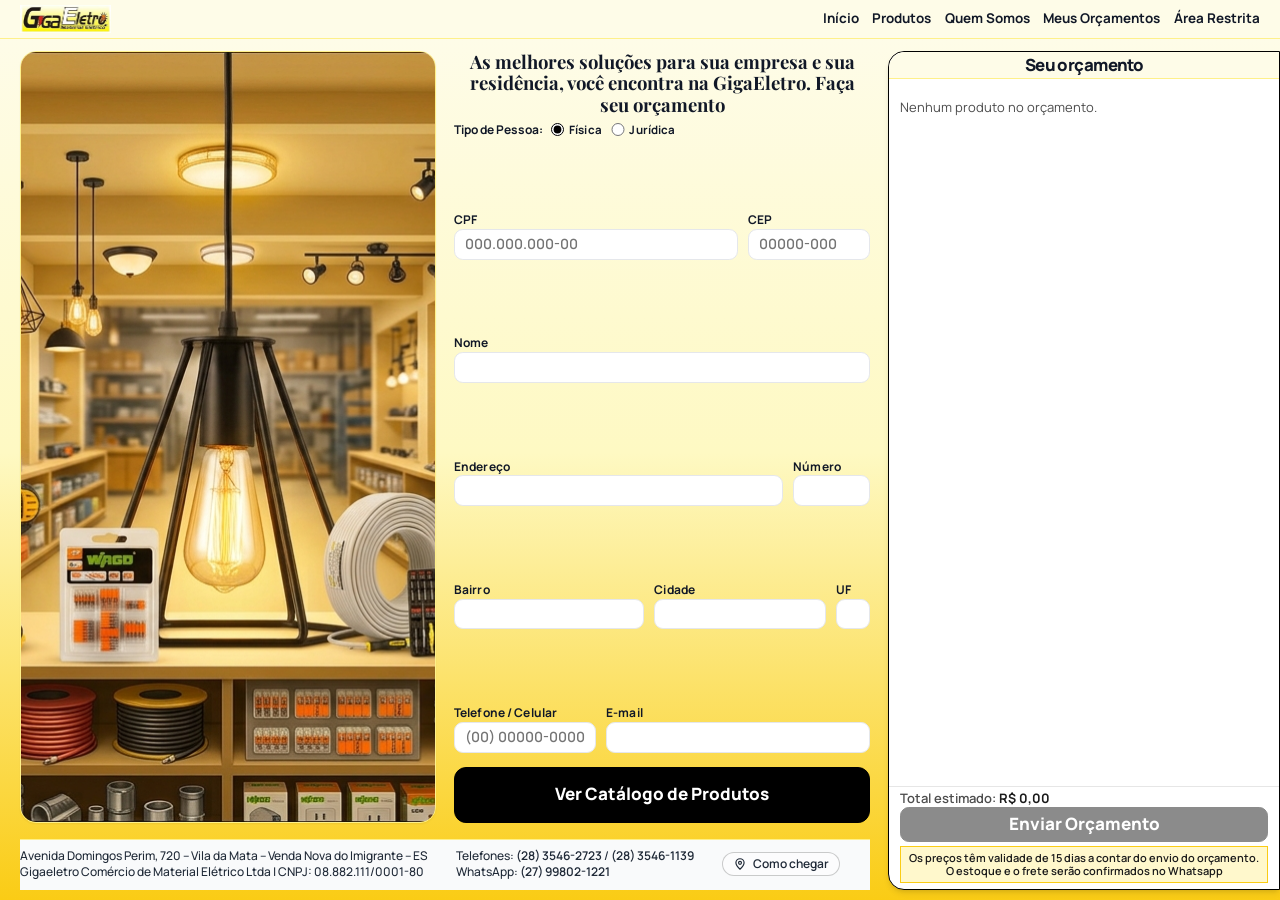
==== commit c210fe42: "style: ajustes mobile de texto do catalogo, logo e inversao do botao de envio Co-authored-by: Cursor" ====
--- a/admin-estoque.html
+++ b/admin-estoque.html
@@ -9,7 +9,7 @@
   <link rel="preconnect" href="https://fonts.googleapis.com">
   <link rel="preconnect" href="https://fonts.gstatic.com" crossorigin>
   <link href="https://fonts.googleapis.com/css2?family=Manrope:wght@400;500;600;700;800&display=swap" rel="stylesheet">
-  <link rel="stylesheet" href="css/site.css?v=64">
+  <link rel="stylesheet" href="css/site.css?v=69">
 </head>
 <body>
   <header class="site-header">
@@ -32,8 +32,11 @@
     <div class="wrap gestor-pagina" data-visao="orcamentos">
       <h1>Orçamentos recebidos</h1>
       <form class="gestor-filtros" data-gestor-filtros>
-        <label>Data
-          <input type="date" data-gestor-data>
+        <label class="gestor-data">Data Início
+          <input type="date" data-gestor-data-inicio>
+        </label>
+        <label class="gestor-data">Data Fim
+          <input type="date" data-gestor-data-fim>
         </label>
         <label>CPF/CNPJ
           <input type="text" inputmode="numeric" maxlength="14" autocomplete="off" placeholder="Somente números" data-gestor-documento>
@@ -99,6 +102,6 @@
     </div>
     <div class="gestor-detalhe-corpo" data-detalhe-corpo></div>
   </div>
-  <script src="js/admin.js?v=14"></script>
+  <script src="js/admin.js?v=15"></script>
 </body>
 </html>
--- a/css/site.css
+++ b/css/site.css
@@ -118,7 +118,8 @@
   white-space: normal;
   text-align: center;
   font-size: clamp(0.92rem, 1.45vw, 1.42rem);
-  font-weight: 800;
+  font-family: "Playfair Display", serif;
+  font-weight: 700;
   letter-spacing: 0;
   line-height: 1.15;
 }
@@ -177,9 +178,9 @@
     gap: 0.55rem;
   }
   body.home .brand img {
-    width: calc(32px * 366 / 184 * 1.3 * 1.3);
-    height: calc(32px * 1.05);
-    max-height: calc(32px * 1.05);
+    width: calc(32px * 366 / 184 * 1.3 * 1.3 * 0.85);
+    height: calc(32px * 1.05 * 0.85);
+    max-height: calc(32px * 1.05 * 0.85);
   }
   body.home .nav { gap: 0.85rem; }
   body.home .nav a,
@@ -280,10 +281,10 @@
 
 .brand { display: flex; align-items: center; flex: none; text-decoration: none; }
 .brand img {
-  width: calc(50px * 366 / 184 * 1.3 * 1.3);
-  height: calc(50px * 1.05);
+  width: calc(50px * 366 / 184 * 1.3 * 1.3 * 0.85);
+  height: calc(50px * 1.05 * 0.85);
   max-width: none;
-  max-height: calc(50px * 1.05);
+  max-height: calc(50px * 1.05 * 0.85);
   object-fit: fill;
   display: block;
 }
@@ -1378,7 +1379,7 @@
 .quote-side .estimado strong { color: var(--ink); font-size: 13px; }
 .quote-side .drawer-foot { padding: 0.28rem 0.7rem 0.4rem; }
 .quote-side .legal {
-  margin: 0.22rem 0 0.18rem;
+  margin: 0.28rem 0 0;
   padding: 0.22rem 0.4rem;
   border: 1px solid var(--yellow-400);
   border-left: 1px solid var(--yellow-400);
@@ -1550,6 +1551,7 @@
 .gestor-filtros { display: flex; align-items: end; gap: 0.75rem; margin-bottom: 0.7rem; }
 .gestor-buscar { flex: none; min-height: 36px; padding: 0 0.95rem; border-radius: 0.5rem; font-size: 0.82rem; }
 .gestor-filtros label { flex: 1; min-width: 0; display: grid; gap: 0.25rem; font-size: 0.78rem; font-weight: 800; }
+.gestor-filtros label.gestor-data { flex: 0 0 11.5rem; }
 .gestor-filtros input {
   width: 100%;
   min-height: 36px;
@@ -1597,12 +1599,20 @@
 .gestor-tabela .gestor-item { display: block; }
 @media (max-width: 640px) {
   .gestor-filtros { flex-direction: column; align-items: stretch; }
+  .gestor-filtros label.gestor-data { flex: 1 1 auto; }
 }
 .admin-page { max-width: 760px; }
 .admin-page h1 { font-size: clamp(1.8rem, 3vw, 2.6rem); margin-bottom: 0.4rem; }
 .admin-page .admin-body { margin-top: 1rem; }
 .admin-page .drop-cliente { margin-top: 0.2rem; }
 
+@media (max-width: 980px) {
+  #titulo-produtos {
+    font-size: 1.125rem;
+    line-height: 1.2;
+    white-space: nowrap;
+  }
+}
 @media (max-width: 760px) {
   body.home {
     --fecho-mobile: 11.25rem;
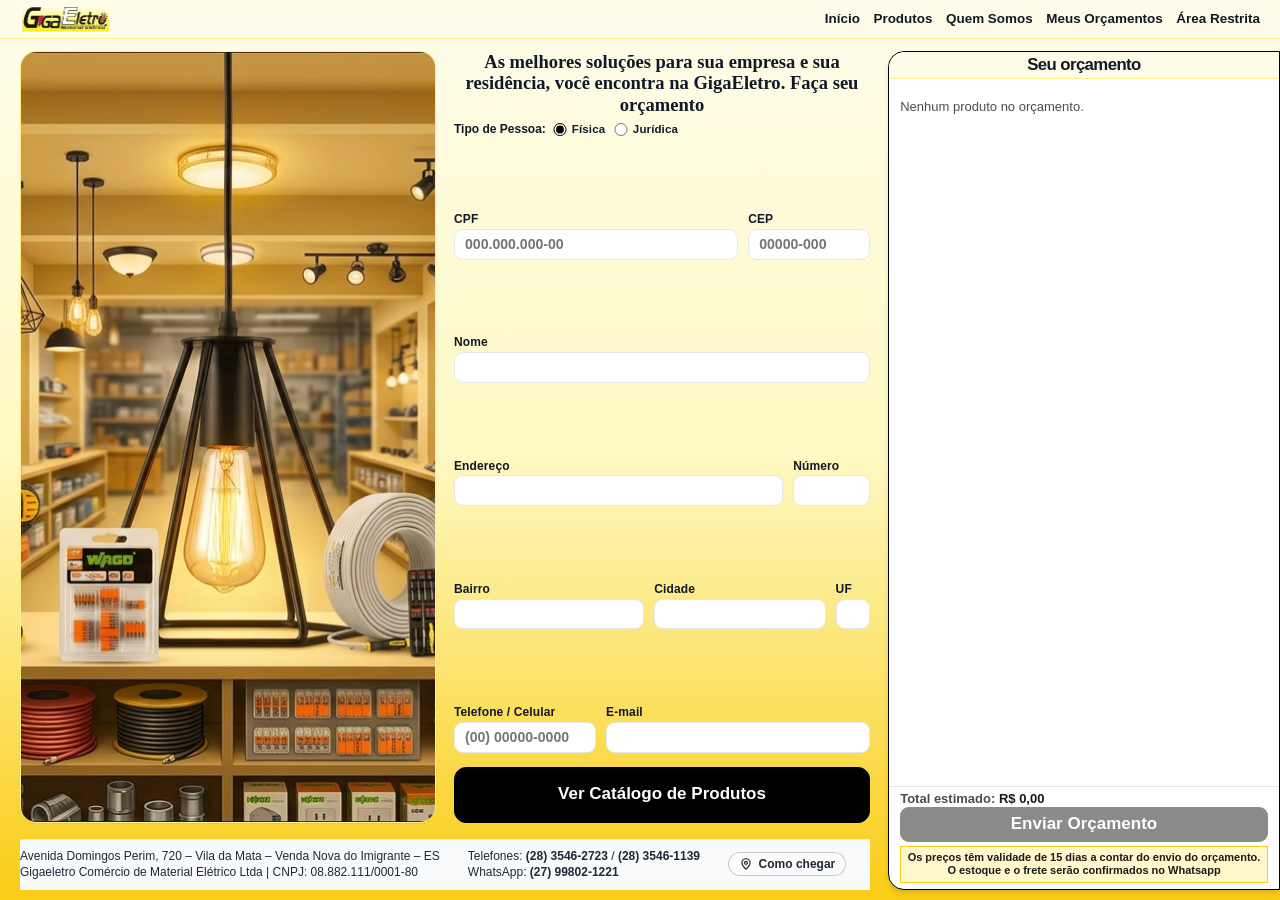
==== commit db418239: "style: fixa o topo da area restrita e rola so a tabela de orcamentos Co-authored-by: Cursor <cursora" ====
--- a/admin-estoque.html
+++ b/admin-estoque.html
@@ -9,9 +9,9 @@
   <link rel="preconnect" href="https://fonts.googleapis.com">
   <link rel="preconnect" href="https://fonts.gstatic.com" crossorigin>
   <link href="https://fonts.googleapis.com/css2?family=Manrope:wght@400;500;600;700;800&display=swap" rel="stylesheet">
-  <link rel="stylesheet" href="css/site.css?v=69">
+  <link rel="stylesheet" href="css/site.css?v=75">
 </head>
-<body>
+<body class="gestor">
   <header class="site-header">
     <div class="wrap bar">
       <a class="brand" href="/">
--- a/css/site.css
+++ b/css/site.css
@@ -65,8 +65,8 @@
   body.home .site-footer { margin-right: 0; }
 }
 @media (max-width: 980px) {
-  body.home { padding-right: 0; }
-  body.home .hero-grid { padding-right: 16px; }
+  body.home { padding-right: 0; overflow-x: clip; }
+  body.home .hero-grid { padding-right: 0; padding-left: 0; }
 }
 body.home .site-header { position: relative; flex: none; padding-left: 20px; }
 body.home main {
@@ -772,7 +772,7 @@
     align-self: start;
     height: auto;
     min-height: auto;
-    grid-template-columns: 1fr;
+    grid-template-columns: minmax(0, 1fr);
     grid-template-rows: auto;
   }
   body.home .hero-centro { overflow: visible; height: auto; }
@@ -781,7 +781,19 @@
   body.home .hero-acao,
   body.home .quote-side,
   body.home .site-footer { grid-column: 1; grid-row: auto; }
-  body.home .quote-side { position: relative; width: 100%; height: auto; max-height: 420px; border-radius: 1rem; }
+  body.home .quote-side {
+    position: relative;
+    width: calc(100% - 24px);
+    max-width: calc(100% - 24px);
+    min-width: 0;
+    height: auto;
+    max-height: 468px;
+    margin: 0 auto;
+    border-radius: 1rem;
+    box-sizing: border-box;
+    overflow-x: hidden;
+    overflow-y: auto;
+  }
   body.home .hero h1 {
     white-space: normal;
     text-align: center;
@@ -789,23 +801,72 @@
     margin-bottom: 8px;
   }
   body.home .hero-acao {
-    width: 100%;
-    max-width: 100%;
+    width: calc(100% - 24px);
+    max-width: calc(100% - 24px);
+    min-width: 0;
     min-height: auto;
     height: auto;
     align-self: start;
     grid-template-rows: auto;
     align-content: start;
     overflow: visible;
-  }
+    margin: 0 auto;
+    padding: 0 8px;
+    box-sizing: border-box !important;
+  }
+  body.home .bar {
+    min-height: 0;
+    padding-top: 2px;
+    padding-bottom: 2px;
+  }
+  body.home .hero-grid {
+    padding: 0 0 8px;
+  }
+  body.home .quote-side { max-height: 468px; }
   body.home .cliente-form {
+    width: 100%;
+    max-width: 100%;
     height: auto;
     min-height: auto;
+    min-width: 0;
     overflow: visible;
     align-content: start;
     gap: 0.55rem;
-    padding-right: 0;
-  }
+    margin: 0 auto;
+    padding: 0;
+    box-sizing: border-box !important;
+  }
+  body.home .cliente-form .form-linha,
+  body.home .cliente-form label,
+  body.home .cliente-form input,
+  body.home .cliente-form select {
+    box-sizing: border-box !important;
+    max-width: 100%;
+  }
+  body.home .cliente-form input:not([type="radio"]),
+  body.home .cliente-form select,
+  body.home .cliente-form .form-linha,
+  body.home .cliente-form .form-linha > label {
+    min-width: 0;
+  }
+  body.home .cliente-form .form-linha {
+    display: flex;
+    flex-wrap: wrap;
+    align-items: end;
+    gap: 0.4rem 0.5rem;
+    width: 100%;
+  }
+  body.home .cliente-form .form-linha > label { flex: 1 1 100%; }
+  body.home .cliente-form .form-doc > label:first-child { flex: 1.4 1 8.5rem; }
+  body.home .cliente-form .form-doc > label:last-child { flex: 1 1 6.2rem; }
+  body.home .cliente-form .form-end > label:first-child { flex: 2 1 9rem; }
+  body.home .cliente-form .form-end > label:last-child { flex: 0.8 1 4.6rem; }
+  body.home .cliente-form .form-local > label { flex: 1 1 6.4rem; }
+  body.home .cliente-form .form-local > label:last-child { flex: 0 0 3.1rem; max-width: 3.4rem; }
+  body.home .cliente-form .form-contato > label:first-child { flex: 1 1 8rem; }
+  body.home .cliente-form .form-contato > label:last-child { flex: 1.3 1 8.5rem; }
+  body.home .cliente-form .tipo-pessoa,
+  body.home .cliente-form .tipo-opcoes { flex-wrap: wrap; max-width: 100%; }
   body.home .hero-copy,
   body.home .site-footer { display: none; }
 }
@@ -954,6 +1015,17 @@
   white-space: nowrap;
 }
 .catalogo-fechar:hover { background: var(--gray-800); }
+@media (max-width: 980px) {
+  .catalogo-fechar {
+    min-height: 32px;
+    height: 32px;
+    padding: 0 0.4rem;
+    border-radius: 0.4rem;
+    font-size: 0.75rem;
+  }
+  .overlay[data-catalogo-overlay] { background: transparent; }
+  .catalogo-modal { box-shadow: none; }
+}
 .catalogo-modal .search-label {
   gap: 0.15rem;
   margin-bottom: 0.2rem;
@@ -1248,12 +1320,39 @@
   body.home .quote-side {
     grid-column: 1;
     grid-row: auto;
-    width: 100%;
+    width: calc(100% - 24px);
+    max-width: calc(100% - 24px);
+    min-width: 0;
     height: auto;
-    max-height: 420px;
+    max-height: 468px;
+    margin: 0 auto;
     border-radius: 1rem;
+    box-sizing: border-box;
+    overflow-x: hidden;
+    overflow-y: hidden;
   }
   body.home .quote-side .drawer-head { border-top-right-radius: 1rem; }
+  body.home .quote-side .cart-list {
+    flex: 1 1 auto;
+    min-width: 0;
+    min-height: 0;
+    max-width: 100%;
+    overflow-x: hidden;
+    overflow-y: auto;
+    box-sizing: border-box;
+  }
+  body.home .quote-side .cart-compacta {
+    display: flex;
+    flex-wrap: wrap;
+    align-items: center;
+    column-gap: 0.28rem;
+    row-gap: 0.18rem;
+  }
+  body.home .quote-side .cart-preco,
+  body.home .quote-side .cart-total {
+    width: auto;
+    flex: 0 1 auto;
+  }
 }
 .quote-side .cart-list { flex: 1; min-height: 0; }
 .quote-side .drawer-head {
@@ -1564,6 +1663,78 @@
 }
 .gestor-vazio { margin: 0.4rem 0; color: var(--muted); font-size: 0.85rem; font-weight: 700; }
 .gestor-tabela-box { overflow-x: auto; background: var(--white); border: 1px solid var(--gray-200); border-radius: 0.75rem; }
+body.gestor {
+  --header: 48px;
+  height: 100vh;
+  height: 100dvh;
+  overflow: hidden;
+  display: flex;
+  flex-direction: column;
+  background: var(--gray-50);
+}
+body.gestor .site-header {
+  position: sticky;
+  top: 0;
+  z-index: 40;
+  flex: none;
+}
+body.gestor .bar {
+  min-height: 0;
+  padding-top: 2px;
+  padding-bottom: 2px;
+}
+body.gestor main.section {
+  flex: 1;
+  min-height: 0;
+  display: flex;
+  flex-direction: column;
+  padding: 0.3rem 0 0.4rem;
+  overflow: hidden;
+}
+body.gestor [data-area-restrita] {
+  flex: 1;
+  min-height: 0;
+  display: flex;
+  flex-direction: column;
+}
+body.gestor [data-area-restrita][hidden],
+body.gestor .gestor-pagina[hidden],
+body.gestor .admin-page[hidden] { display: none !important; }
+body.gestor .kicker { margin: 0 0 0.2rem; }
+body.gestor .gestor-nav-wrap { flex: none; margin-bottom: 0.15rem; }
+body.gestor .gestor-pagina {
+  flex: 1;
+  min-height: 0;
+  margin-bottom: 0;
+  display: flex;
+  flex-direction: column;
+}
+body.gestor .gestor-pagina h1 {
+  flex: none;
+  margin: 0 0 0.3rem;
+  font-size: 1.35rem;
+}
+body.gestor .gestor-filtros { flex: none; margin-bottom: 0.35rem; }
+body.gestor .gestor-vazio { flex: none; }
+body.gestor .gestor-tabela-box {
+  flex: 1 1 auto;
+  min-height: 0;
+  max-height: calc(100dvh - 12.25rem);
+  overflow-x: auto;
+  overflow-y: auto;
+}
+body.gestor .gestor-tabela thead th {
+  position: sticky;
+  top: 0;
+  z-index: 1;
+  background: var(--yellow-50);
+}
+body.gestor .admin-page {
+  flex: 1;
+  min-height: 0;
+  margin-bottom: 0;
+  overflow: auto;
+}
 .gestor-tabela { width: 100%; border-collapse: collapse; font-size: 12px; line-height: 1.25; }
 .gestor-tabela th, .gestor-tabela td { padding: 0.28rem 0.45rem; border-bottom: 1px solid var(--gray-200); text-align: left; vertical-align: top; }
 .gestor-tabela th { font-size: 11px; font-weight: 800; background: var(--yellow-50); white-space: nowrap; }
@@ -1620,17 +1791,28 @@
   }
   .catalogo-modal {
     top: 0;
-    left: 0;
-    right: 0;
+    left: 12px;
+    right: 12px;
     bottom: auto;
     transform: none;
-    width: 100%;
-    max-width: 100%;
+    width: auto;
+    max-width: calc(100% - 24px);
     height: auto;
     max-height: min(65vh, calc(100dvh - var(--fecho-mobile) - env(safe-area-inset-bottom, 0px)));
     border-radius: 0 0 1rem 1rem;
     overflow: hidden;
-  }
+    box-sizing: border-box;
+  }
+  .catalogo-modal .catalog-list,
+  .catalogo-modal .catalog-row,
+  .catalogo-modal .catalog-info,
+  .catalogo-modal .search-combo,
+  .catalogo-modal input[type="search"] {
+    min-width: 0;
+    max-width: 100%;
+    box-sizing: border-box;
+  }
+  .catalogo-modal .catalog-nome { overflow-wrap: anywhere; }
   .catalogo-modal .catalog-list {
     flex: none;
     max-height: calc(3 * 32px + 2 * 0.28rem + 6px);
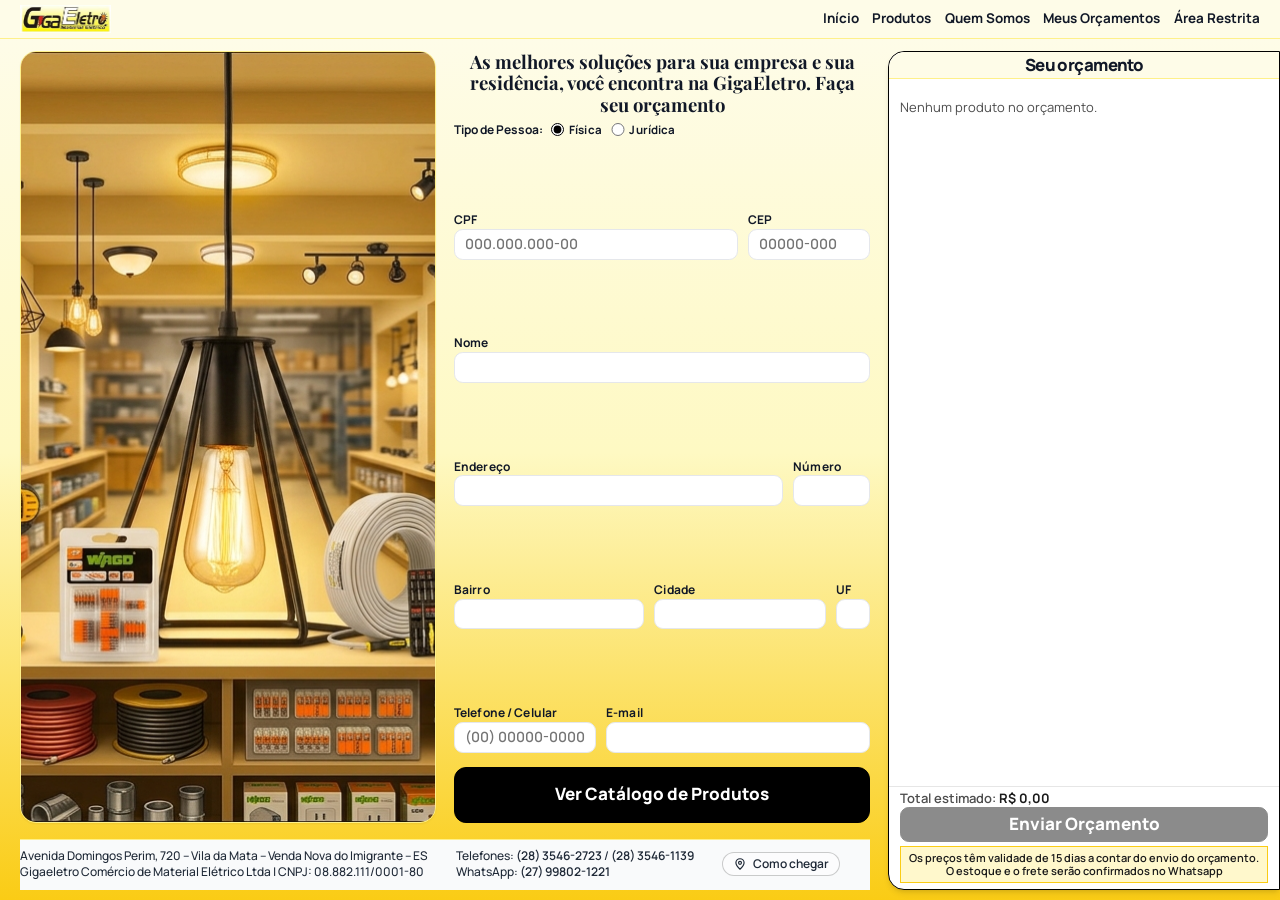
==== commit d2574eeb: "style: ajusta textos e compacta a zona de upload do estoque Co-authored-by: Cursor <cursoragent@curs" ====
--- a/admin-estoque.html
+++ b/admin-estoque.html
@@ -9,7 +9,7 @@
   <link rel="preconnect" href="https://fonts.googleapis.com">
   <link rel="preconnect" href="https://fonts.gstatic.com" crossorigin>
   <link href="https://fonts.googleapis.com/css2?family=Manrope:wght@400;500;600;700;800&display=swap" rel="stylesheet">
-  <link rel="stylesheet" href="css/site.css?v=75">
+  <link rel="stylesheet" href="css/site.css?v=76">
 </head>
 <body class="gestor">
   <header class="site-header">
@@ -63,7 +63,7 @@
     <div class="wrap admin-page" data-visao="estoque" hidden>
       <h1>Atualização de estoque</h1>
       <form class="admin-body panel" data-admin-arquivo>
-        <p class="muted">Arraste a Tabela de Produtos. As colunas lidas são Código, Nome, Estoque e PrVenda. Esta ação substitui o catálogo inteiro. Se a leitura falhar, a lista anterior permanece.</p>
+        <p class="muted">As colunas lidas são Código, Nome, Estoque e PrVenda. Esta ação substitui o catálogo inteiro.</p>
         <ol class="mapa">
           <li><span>1</span> Código</li>
           <li><span>2</span> Nome</li>
@@ -76,7 +76,7 @@
               <path d="M24 32V10"/><path d="M15 18l9-9 9 9"/><path d="M10 30v8h28v-8"/>
             </svg>
           </span>
-          <span class="drop-texto">Arraste sua lista de materiais aqui ou clique para selecionar o arquivo (Aceitamos Excel, PDF ou Foto)</span>
+          <span class="drop-texto">Arraste sua lista de produtos aqui ou clique para selecionar o arquivo Excel formato CSV.</span>
           <input id="planilha" name="planilha" type="file" accept=".csv,.txt,.xlsx,.xls,.pdf,.png,.jpg,.jpeg,.webp,text/csv">
         </label>
         <p class="file-name" data-admin-arquivo-nome hidden></p>
--- a/css/site.css
+++ b/css/site.css
@@ -531,9 +531,9 @@
 }
 .drop.is-over { border-color: #8a8a8a; background: #fffdf2; }
 .drop-cliente {
-  gap: 1rem;
-  min-height: 260px;
-  padding: 2rem 1.4rem;
+  gap: 0.7rem;
+  min-height: 200px;
+  padding: 1.15rem 1.4rem;
   border: 2px dashed #b5b5b5;
   background: var(--white);
 }
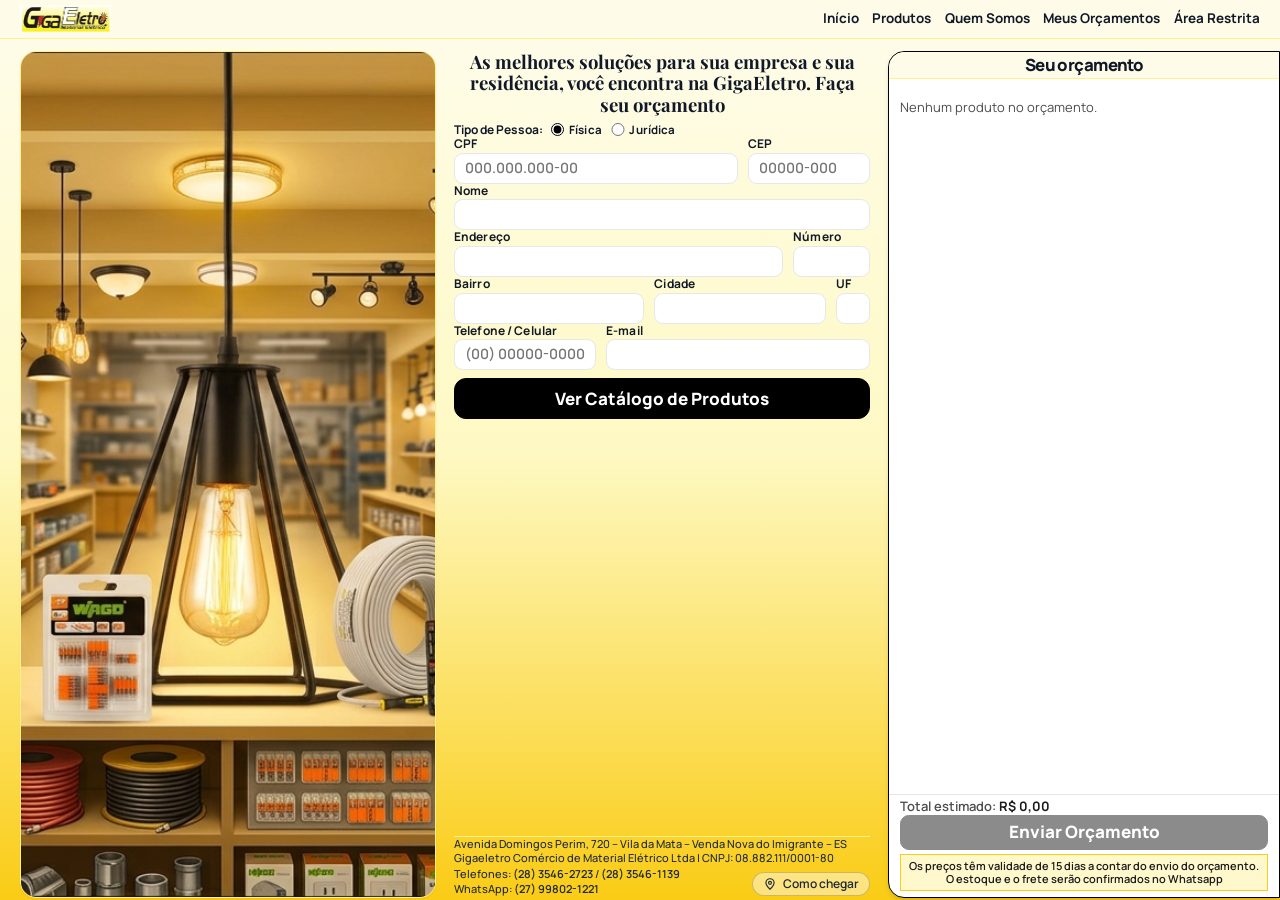
==== commit 56b0cd1e: "Feature: Adicionado controle de status e seleção de vendedor na área restrita Co-authored-by: Cursor" ====
--- a/admin-estoque.html
+++ b/admin-estoque.html
@@ -9,7 +9,7 @@
   <link rel="preconnect" href="https://fonts.googleapis.com">
   <link rel="preconnect" href="https://fonts.gstatic.com" crossorigin>
   <link href="https://fonts.googleapis.com/css2?family=Manrope:wght@400;500;600;700;800&display=swap" rel="stylesheet">
-  <link rel="stylesheet" href="css/site.css?v=76">
+  <link rel="stylesheet" href="css/site.css?v=79">
 </head>
 <body class="gestor">
   <header class="site-header">
@@ -53,6 +53,8 @@
               <th>CPF/CNPJ</th>
               <th>Telefone / Celular</th>
               <th class="num">Total</th>
+              <th class="status">Status</th>
+              <th class="vendedor">Vendedor</th>
               <th class="acoes">Ações</th>
             </tr>
           </thead>
@@ -102,6 +104,6 @@
     </div>
     <div class="gestor-detalhe-corpo" data-detalhe-corpo></div>
   </div>
-  <script src="js/admin.js?v=15"></script>
+  <script src="js/admin.js?v=16"></script>
 </body>
 </html>
--- a/css/site.css
+++ b/css/site.css
@@ -135,7 +135,7 @@
 }
 body.home .hero-photo {
   grid-column: 1;
-  grid-row: 1;
+  grid-row: 1 / span 2;
   width: 100%;
   max-width: 416px;
   height: 100%;
@@ -186,32 +186,57 @@
   body.home .nav a,
   body.home .nav button { font-size: 0.84rem; line-height: 1; }
 }
-body.home .hero-acao .btn { align-self: stretch; width: 100%; height: auto; min-height: 56px; margin-top: 14px; }
+body.home .hero-acao .btn {
+  position: static;
+  flex: 0 0 auto;
+  align-self: stretch;
+  width: 100%;
+  height: auto;
+  min-height: 0;
+  margin-top: 10px;
+  padding: 0.4rem 1rem;
+}
 body.home .site-footer {
   display: block;
   flex: none;
-  grid-column: 1 / span 2;
+  grid-column: 2;
   grid-row: 2;
+  align-self: end;
   width: 100%;
   margin-left: 0;
   margin-right: 0;
-  padding: 8px 12px 10px 0;
+  padding: 0 0 2px;
+  background: transparent;
 }
 body.home .site-footer .foot {
   display: flex;
   flex-wrap: wrap;
   justify-content: flex-start;
-  align-items: center;
-  gap: 4px 28px;
+  align-items: flex-end;
+  gap: 2px 16px;
   width: 100%;
   min-height: 0;
 }
 body.home .foot-contatos,
-body.home .foot-fiscal,
-body.home .foot-links { text-align: left; justify-self: start; }
+body.home .foot-fiscal { text-align: left; justify-self: start; }
+body.home .foot-links { margin-left: auto; text-align: right; justify-self: end; }
 body.home .site-footer .brand { display: none; }
 body.home .fine,
-body.home .site-footer p { margin: 0; font-size: 12px; line-height: 1.35; font-weight: 500; color: var(--gray-800); text-align: left; }
+body.home .site-footer p {
+  margin: 0;
+  font-size: 11px;
+  line-height: 1.3;
+  font-weight: 500;
+  color: var(--gray-800);
+  text-align: left;
+}
+body.home .foot-col {
+  font-size: 11px;
+  line-height: 1.3;
+  font-weight: 500;
+  color: var(--gray-800);
+}
+body.home .site-footer .foot-links { margin-left: auto; }
 
 img { max-width: 100%; display: block; }
 
@@ -882,13 +907,16 @@
     min-height: 0;
   }
   body.home .cliente-form {
-    flex: 1;
+    flex: 0 1 auto;
     height: auto;
-    min-height: 0;
-    align-content: space-between;
+    min-height: min-content;
+    align-content: start;
     gap: 0;
+    overflow: visible;
   }
   body.home .cliente-form .form-linha { margin-bottom: 0; }
+  body.home .hero-grid { padding-bottom: 2px; }
+  body.home .hero-acao .btn { margin-top: 8px; }
 }
 
 @media (max-width: 760px) {
@@ -1739,7 +1767,28 @@
 .gestor-tabela th, .gestor-tabela td { padding: 0.28rem 0.45rem; border-bottom: 1px solid var(--gray-200); text-align: left; vertical-align: top; }
 .gestor-tabela th { font-size: 11px; font-weight: 800; background: var(--yellow-50); white-space: nowrap; }
 .gestor-tabela td.num, .gestor-tabela th.num, .gestor-tabela th.acoes { text-align: right; font-variant-numeric: tabular-nums; white-space: nowrap; }
-.gestor-tabela th.acoes, .gestor-tabela td.acoes { font-variant-numeric: normal; }
+.gestor-tabela th.acoes, .gestor-tabela td.acoes { font-variant-numeric: normal; white-space: nowrap; }
+.gestor-tabela th.status, .gestor-tabela td.status,
+.gestor-tabela th.vendedor, .gestor-tabela td.vendedor {
+  width: 8.75rem;
+  white-space: nowrap;
+  vertical-align: middle;
+}
+.gestor-tabela select.gestor-status,
+.gestor-tabela select.gestor-vendedor {
+  width: 8.4rem;
+  min-height: 28px;
+  padding: 0 0.3rem;
+  border: 1px solid var(--gray-200);
+  border-radius: 0.4rem;
+  background: var(--white);
+  font: inherit;
+  font-size: 12px;
+  font-weight: 700;
+}
+.gestor-tabela select.gestor-status-pendente { background: #fef9c3; }
+.gestor-tabela select.gestor-status-analisado { background: #dbeafe; }
+.gestor-tabela select.gestor-status-respondido { background: #dcfce7; }
 .gestor-acoes { display: flex; justify-content: flex-end; gap: 0.35rem; }
 .gestor-acoes button {
   display: inline-flex;
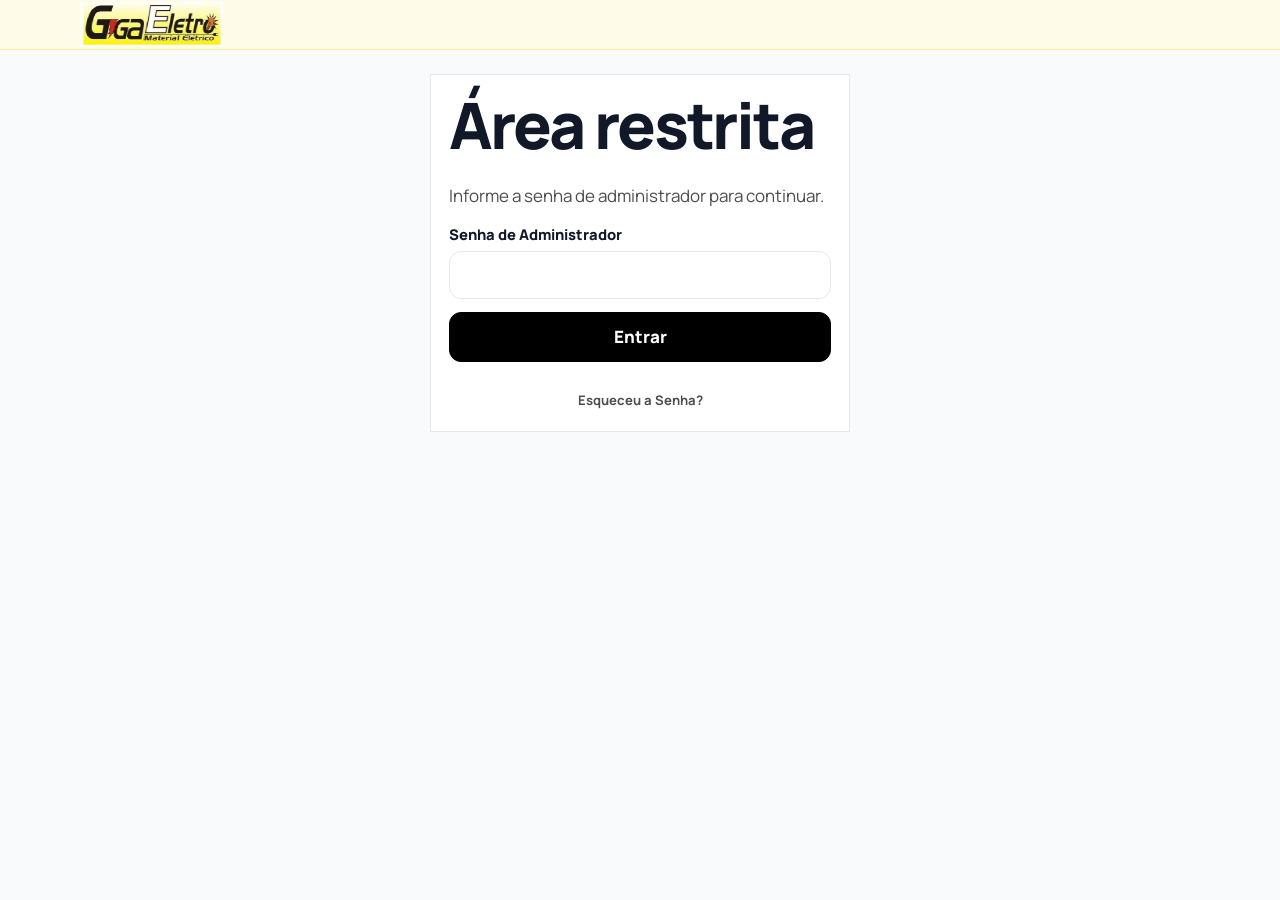
==== commit d46bd0f2: "Fix: Reestruturação de segurança, blindagem da home e separação do painel admin" ====
--- a/admin-estoque.html
+++ b/admin-estoque.html
@@ -2,108 +2,9 @@
 <html lang="pt-BR">
 <head>
   <meta charset="utf-8">
-  <meta name="viewport" content="width=device-width, initial-scale=1">
-  <meta name="robots" content="noindex, nofollow">
-  <title>Estoque | Gigaeletro</title>
-  <link rel="icon" href="assets/logo-gigaeletro.jpg?v=3" type="image/jpeg">
-  <link rel="preconnect" href="https://fonts.googleapis.com">
-  <link rel="preconnect" href="https://fonts.gstatic.com" crossorigin>
-  <link href="https://fonts.googleapis.com/css2?family=Manrope:wght@400;500;600;700;800&display=swap" rel="stylesheet">
-  <link rel="stylesheet" href="css/site.css?v=79">
+  <meta http-equiv="refresh" content="0; url=admin.html">
+  <title>Área restrita | Gigaeletro</title>
+  <script>location.replace("admin.html");</script>
 </head>
-<body class="gestor">
-  <header class="site-header">
-    <div class="wrap bar">
-      <a class="brand" href="/">
-        <img src="assets/logo-gigaeletro.jpg?v=3" width="366" height="184" alt="Gigaeletro Material Elétrico">
-      </a>
-    </div>
-  </header>
-  <main class="section">
-    <div data-area-restrita hidden>
-    <div class="wrap gestor-nav-wrap">
-      <p class="kicker">Área restrita</p>
-      <nav class="gestor-abas" aria-label="Área restrita">
-        <button type="button" data-aba="orcamentos" aria-selected="true">Orçamentos Recebidos</button>
-        <button type="button" data-aba="estoque" aria-selected="false">Atualizar Estoque</button>
-        <button class="btn btn-line gestor-sair" type="button" data-sair>Sair</button>
-      </nav>
-    </div>
-    <div class="wrap gestor-pagina" data-visao="orcamentos">
-      <h1>Orçamentos recebidos</h1>
-      <form class="gestor-filtros" data-gestor-filtros>
-        <label class="gestor-data">Data Início
-          <input type="date" data-gestor-data-inicio>
-        </label>
-        <label class="gestor-data">Data Fim
-          <input type="date" data-gestor-data-fim>
-        </label>
-        <label>CPF/CNPJ
-          <input type="text" inputmode="numeric" maxlength="14" autocomplete="off" placeholder="Somente números" data-gestor-documento>
-        </label>
-        <button class="btn btn-preto gestor-buscar" type="submit">Buscar</button>
-      </form>
-      <p class="gestor-vazio" data-gestor-vazio hidden>Nenhum orçamento encontrado.</p>
-      <div class="gestor-tabela-box">
-        <table class="gestor-tabela">
-          <thead>
-            <tr>
-              <th>Data</th>
-              <th>Nome / Razão Social</th>
-              <th>CPF/CNPJ</th>
-              <th>Telefone / Celular</th>
-              <th class="num">Total</th>
-              <th class="status">Status</th>
-              <th class="vendedor">Vendedor</th>
-              <th class="acoes">Ações</th>
-            </tr>
-          </thead>
-          <tbody data-gestor-lista></tbody>
-        </table>
-      </div>
-    </div>
-    <div class="wrap admin-page" data-visao="estoque" hidden>
-      <h1>Atualização de estoque</h1>
-      <form class="admin-body panel" data-admin-arquivo>
-        <p class="muted">As colunas lidas são Código, Nome, Estoque e PrVenda. Esta ação substitui o catálogo inteiro.</p>
-        <ol class="mapa">
-          <li><span>1</span> Código</li>
-          <li><span>2</span> Nome</li>
-          <li><span>3</span> Estoque</li>
-          <li><span>4</span> PrVenda</li>
-        </ol>
-        <label class="drop drop-cliente" data-drop-admin for="planilha">
-          <span class="upload-badge" aria-hidden="true">
-            <svg viewBox="0 0 48 48" fill="none" stroke="#1a1a1a" stroke-width="2.4">
-              <path d="M24 32V10"/><path d="M15 18l9-9 9 9"/><path d="M10 30v8h28v-8"/>
-            </svg>
-          </span>
-          <span class="drop-texto">Arraste sua lista de produtos aqui ou clique para selecionar o arquivo Excel formato CSV.</span>
-          <input id="planilha" name="planilha" type="file" accept=".csv,.txt,.xlsx,.xls,.pdf,.png,.jpg,.jpeg,.webp,text/csv">
-        </label>
-        <p class="file-name" data-admin-arquivo-nome hidden></p>
-        <p class="aviso" data-admin-status hidden></p>
-        <div class="auditoria" data-auditoria hidden>
-          <p>Produtos no catálogo: <strong data-audit-catalogo></strong></p>
-          <p>Total de linhas lidas no Excel: <strong data-audit-linhas></strong></p>
-          <p>Total de produtos inseridos com sucesso no banco de dados: <strong data-audit-inseridos></strong></p>
-          <p>Erros ou pulados:</p>
-          <ul data-audit-pulados></ul>
-          <p>Data e hora da última atualização: <strong data-audit-quando></strong></p>
-        </div>
-        <button class="btn btn-amarelo" type="button" data-processar disabled>Processar e Atualizar Estoque no Site</button>
-      </form>
-    </div>
-    </div>
-  </main>
-  <div class="overlay" data-fechar-detalhe hidden></div>
-  <div class="modal gestor-detalhe" data-detalhe hidden role="dialog" aria-modal="true" aria-labelledby="titulo-detalhe">
-    <div class="drawer-head">
-      <h2 id="titulo-detalhe">Orçamento</h2>
-      <button type="button" data-fechar-detalhe aria-label="Fechar">×</button>
-    </div>
-    <div class="gestor-detalhe-corpo" data-detalhe-corpo></div>
-  </div>
-  <script src="js/admin.js?v=16"></script>
-</body>
+<body></body>
 </html>
